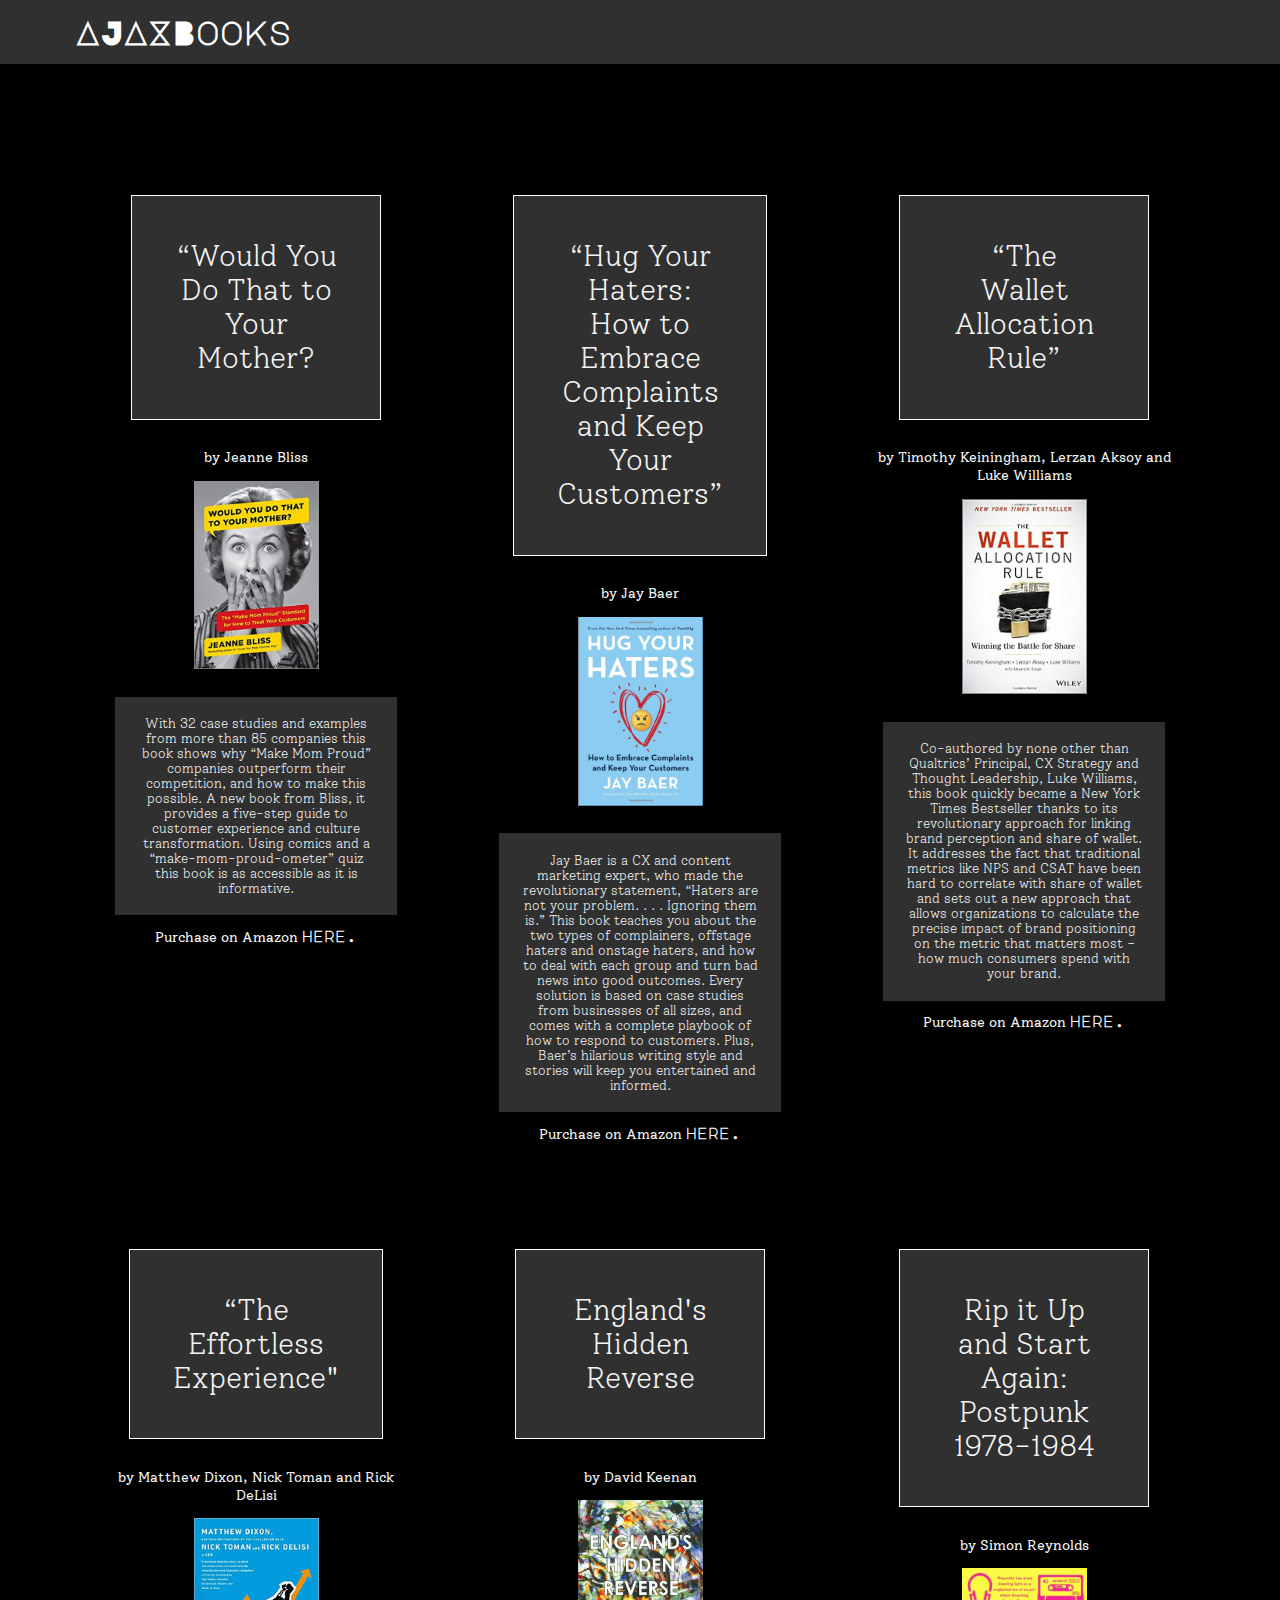
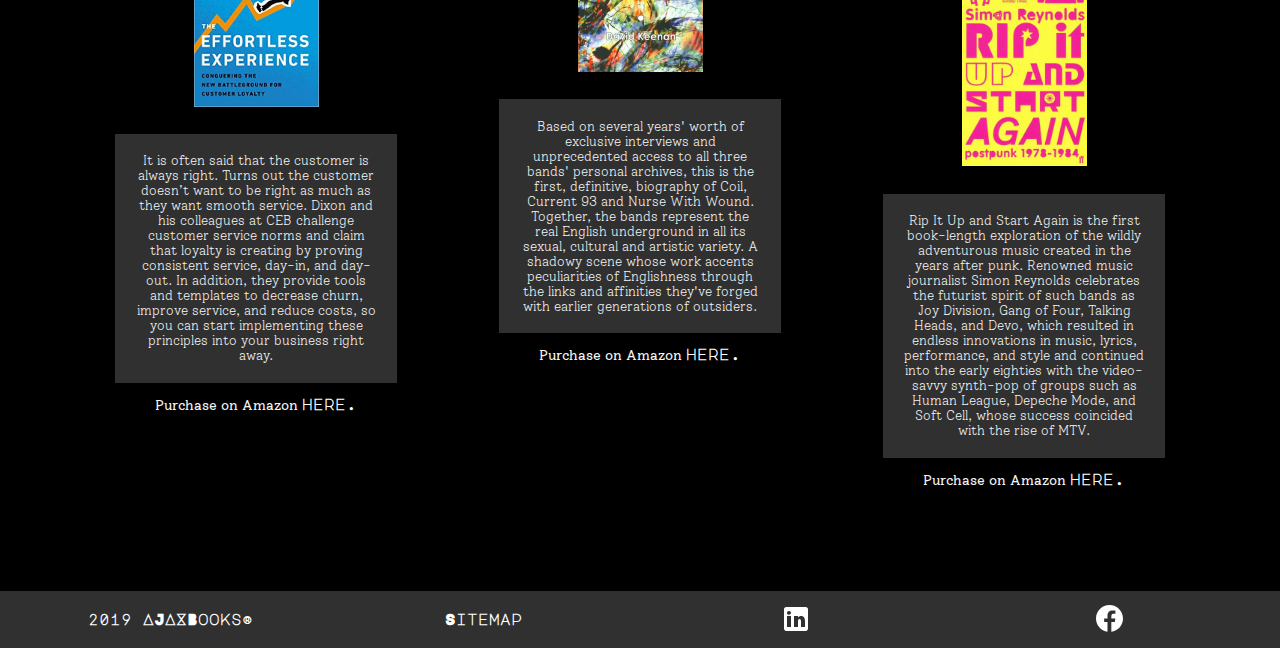
==== index.html @ 21c94617 "git-init" ====
<!DOCTYPE html>
<html lang="en">
  <head>
    <meta charset="UTF-8" />
    <meta name="viewport" content="width=device-width, initial-scale=1.0" />
    <meta http-equiv="X-UA-Compatible" content="ie=edge" />
    <style>
      @import url("https://fonts.googleapis.com/css?family=Comfortaa|Major+Mono+Display|Solway&display=swap");
    </style>
    <link rel="stylesheet" href="css/style.css" />
    <script src="js/script.js" charset="utf-8"></script>
    <title>AJAXBooks®</title>
  </head>
  <body>
    <header>
      <a href=""><h1>AJAXBooks</h1></a>
    </header>
    <main>
      <article>
        <section class="book1">
          <h1>
            “Would You Do That to Your Mother?
          </h1>
          <span>by Jeanne Bliss</span>
          <img src="img/books/book1.jpg" alt="" />
          <p>
            With 32 case studies and examples from more than 85 companies this
            book shows why “Make Mom Proud” companies outperform their
            competition, and how to make this possible. A new book from Bliss,
            it provides a five-step guide to customer experience and culture
            transformation. Using comics and a “make-mom-proud-ometer” quiz this
            book is as accessible as it is informative.
          </p>
          <span
            >Purchase on Amazon
            <a
              href="https://www.amazon.com/Would-You-That-Your-Mother/dp/0735217815"
              >here.</a
            ></span
          >
        </section>
        <section class="book2">
          <h1>
            “Hug Your Haters: How to Embrace Complaints and Keep Your Customers”
          </h1>
          <span>by Jay Baer</span>
          <img src="img/books/book2.png" alt="" />
          <p>
            Jay Baer is a CX and content marketing expert, who made the
            revolutionary statement, “Haters are not your problem. . . .
            Ignoring them is.” This book teaches you about the two types of
            complainers, offstage haters and onstage haters, and how to deal
            with each group and turn bad news into good outcomes. Every solution
            is based on case studies from businesses of all sizes, and comes
            with a complete playbook of how to respond to customers. Plus,
            Baer’s hilarious writing style and stories will keep you entertained
            and informed.
          </p>
          <span
            >Purchase on Amazon
            <a
              href="https://www.amazon.com/Hug-Your-Haters-Complaints-Customers/dp/1101980672"
              >here.</a
            ></span
          >
        </section>
        <section class="book3">
          <h1>
            “The Wallet Allocation Rule”
          </h1>
          <span>by Timothy Keiningham, Lerzan Aksoy and Luke Williams</span>
          <img src="img/books/book3.jpg" alt="" />
          <p>
            Co-authored by none other than Qualtrics’ Principal, CX Strategy and
            Thought Leadership, Luke Williams, this book quickly became a New
            York Times Bestseller thanks to its revolutionary approach for
            linking brand perception and share of wallet. It addresses the fact
            that traditional metrics like NPS and CSAT have been hard to
            correlate with share of wallet and sets out a new approach that
            allows organizations to calculate the precise impact of brand
            positioning on the metric that matters most – how much consumers
            spend with your brand.
          </p>
          <span
            >Purchase on Amazon
            <a
              href="https://www.amazon.com/Wallet-Allocation-Rule-Winning-Battle-ebook/dp/B00T9M2VMU"
              >here.</a
            ></span
          >
        </section>
        <section class="book4">
          <h1>
            “The Effortless Experience"
          </h1>
          <span>by Matthew Dixon, Nick Toman and Rick DeLisi</span>
          <img src="img/books/book4.jpg" alt="" />
          <p>
            It is often said that the customer is always right. Turns out the
            customer doesn’t want to be right as much as they want smooth
            service. Dixon and his colleagues at CEB challenge customer service
            norms and claim that loyalty is creating by proving consistent
            service, day-in, and day-out. In addition, they provide tools and
            templates to decrease churn, improve service, and reduce costs, so
            you can start implementing these principles into your business right
            away.
          </p>
          <span
            >Purchase on Amazon
            <a
              href="https://www.amazon.com/Effortless-Experience-Conquering-Battleground-Customer/dp/1591845815"
              >here.</a
            ></span
          >
        </section>
        <section class="book5">
          <h1>
            England's Hidden Reverse
          </h1>
          <span>by David Keenan</span>
          <img src="img/books/book5.jpg" alt="" />
          <p>
            Based on several years' worth of exclusive interviews and
            unprecedented access to all three bands' personal archives, this is
            the first, definitive, biography of Coil, Current 93 and Nurse With
            Wound. Together, the bands represent the real English underground in
            all its sexual, cultural and artistic variety. A shadowy scene whose
            work accents peculiarities of Englishness through the links and
            affinities they've forged with earlier generations of outsiders.
          </p>
          <span
            >Purchase on Amazon
            <a
              href="https://www.amazon.com/Englands-Hidden-Reverse-Underground-Attractor/dp/1907222170"
              >here.</a
            ></span
          >
        </section>
        <section class="book6">
          <h1>
            Rip it Up and Start Again: Postpunk 1978-1984
          </h1>
          <span>by Simon Reynolds</span>
          <img src="img/books/book6.jpg" alt="" />
          <p>
            Rip It Up and Start Again is the first book-length exploration of
            the wildly adventurous music created in the years after punk.
            Renowned music journalist Simon Reynolds celebrates the futurist
            spirit of such bands as Joy Division, Gang of Four, Talking Heads,
            and Devo, which resulted in endless innovations in music, lyrics,
            performance, and style and continued into the early eighties with
            the video-savvy synth-pop of groups such as Human League, Depeche
            Mode, and Soft Cell, whose success coincided with the rise of MTV.
          </p>
          <span
            >Purchase on Amazon
            <a
              href="https://www.amazon.com/Rip-Up-Start-Again-1978-1984/dp/0143036726"
              >here.</a
            ></span
          >
        </section>
      </article>
    </main>
    <footer>
      <a href=""><div>2019 AJAXBooks®</div></a>
      <a href=""><div>Sitemap</div></a>
      <a href=""><img src="img/social-media/linkedin.svg" alt=""/></a>
      <a class="facebook" href=""
        ><img src="img/social-media/facebook.svg" alt=""
      /></a>
    </footer>
  </body>
</html>
---- css/style.css ----
* {
  padding: 0;
  margin: 0;
  box-sizing: border-box;
}
a {
  text-decoration: none;
  cursor: pointer;
  color: #ffffff;
  font-weight: 900;
}
body {
  background: black;
}
header {
  display: grid;
  grid-template-columns: repeat(4, 1fr);
  font-family: "Major Mono Display", monospace;
  text-align: center;
  color: #ffffff;
  background: #303030;
  padding: 1em 2em 1em 2em;
}
header h1 {
  font-weight: bold;
}
main {
  background: url(../img/background.svg);
  background-repeat: no-repeat;
  background-size: cover;
  background-position: top;
}
article {
  display: grid;
  grid-template-columns: repeat(3, 1fr);
  margin: 5%;
}
section {
  display:flex;
  flex-direction: column;
  align-items: center;
  font-size: 0.9em;
  padding: 10%;
  text-align: center;
  color: whitesmoke;
}
article img {
  width: 125px;
  margin: 1em;
}
article h1 {
  font-family: "Solway", serif;
  font-weight: 200;
  margin: 1em;
  padding: 1.5em;
  background: #303030;
  border: 0.5px solid #FFFFFF;
}
article p {
  font-family: "Solway", serif;
  font-weight: 300;
  font-size: 0.9em;
  margin: 1em;
  padding: 1.5em;
  background: #303030;
}
article a {
  font-family: "Major Mono Display", monospace;
}
article span {
  font-family: "Solway", serif;
}
footer {
  font-family: "Major Mono Display", monospace;
  font-size: 0.9em;
  display: grid;
  grid-template-columns: repeat(4, 1fr);
  align-items: center;
  justify-items: center;
  padding: 1em;
  color: #ffffff;
  background: #303030;
}
footer img {
  width: 100%;
}
.facebook {
  width: 27px;
}
@media screen and (max-width: 1200px) {
  article {
    grid-template-columns: repeat(2, 1fr);
  }
  footer {
    grid-template-columns: repeat(4, 1fr);
  }
}
@media screen and (max-width: 750px) {
  article {
    grid-template-columns: 1fr;
  }
  footer {
    grid-template-columns: repeat(2, 1fr);
  }
  footer * {
    padding-top: 0.6em;
  }
}
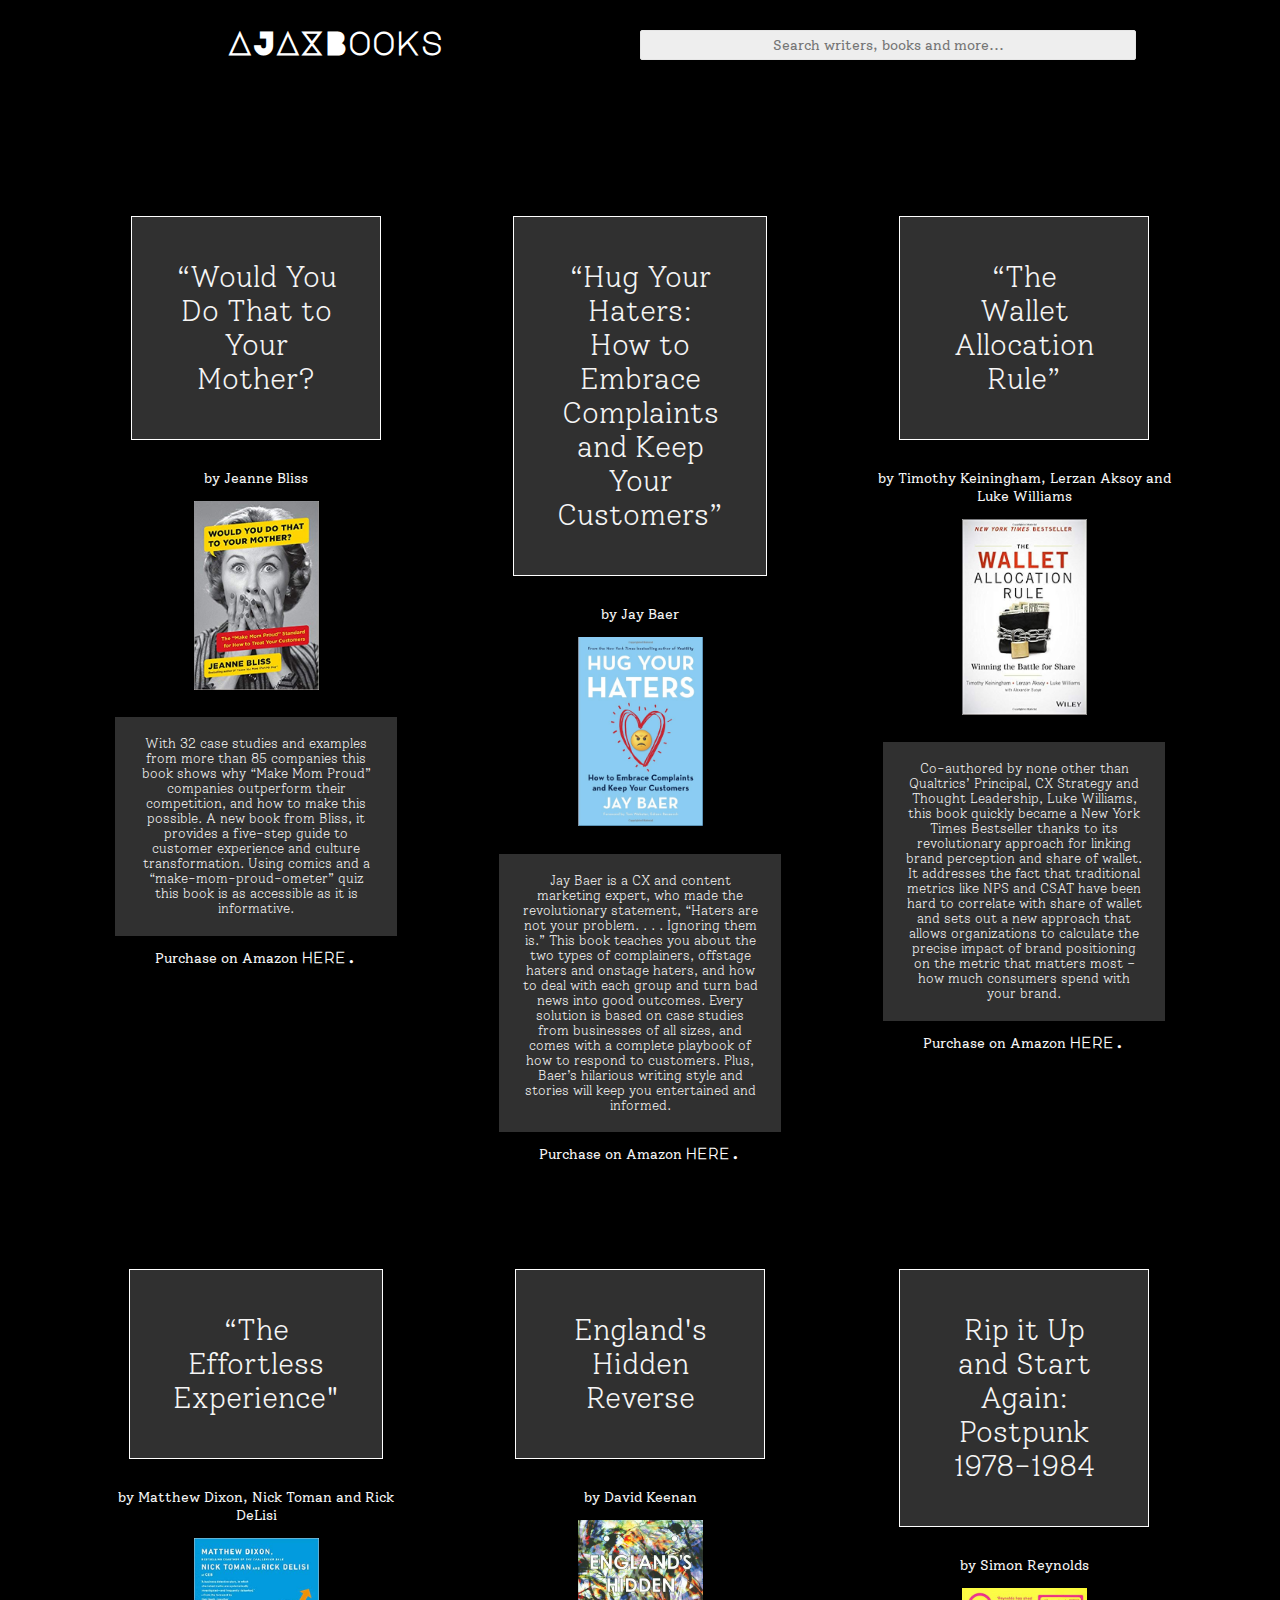
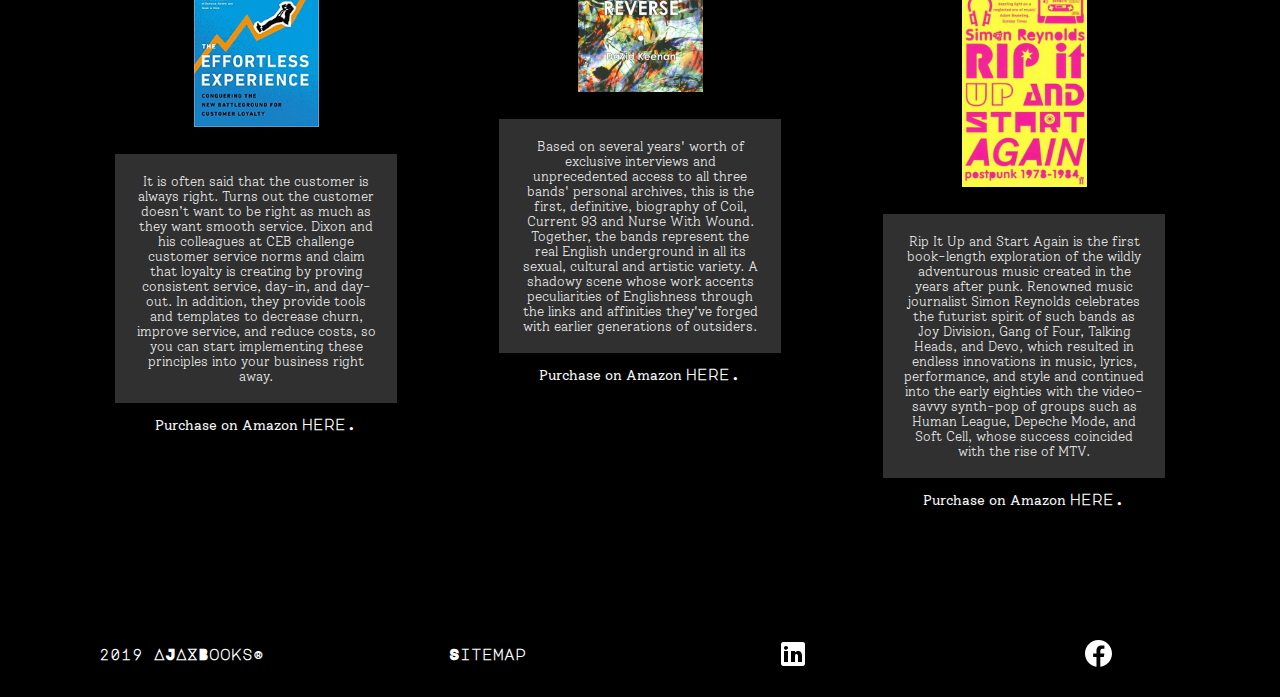
==== commit 7d107bac: "button added" ====
--- a/index.html
+++ b/index.html
@@ -14,6 +14,20 @@
   <body>
     <header>
       <a href=""><h1>AJAXBooks</h1></a>
+      <input
+        type="text"
+        placeholder="Search writers, books and more..."
+        class="SearchTextBox"
+      />
+      <!--       <input
+        type="submit"
+        type="submit"
+        id="site_search"
+        class="submit button"
+        name=""
+        value=""
+        aria-label="Search"
+      /> -->
     </header>
     <main>
       <article>
--- a/css/style.css
+++ b/css/style.css
@@ -13,16 +13,45 @@
   background: black;
 }
 header {
+  background: url(../img/ajax.svg);
+  background-repeat: no-repeat;
+  background-position: bottom;
+  background-size: cover;
   display: grid;
-  grid-template-columns: repeat(4, 1fr);
+  grid-template-columns: repeat(2, 1fr);
   font-family: "Major Mono Display", monospace;
   text-align: center;
+  align-items: center;
   color: #ffffff;
-  background: #303030;
   padding: 1em 2em 1em 2em;
 }
 header h1 {
   font-weight: bold;
+}
+input[type="text"] {
+  text-align: center;
+  align-items: center;
+  font-family: "Solway", serif;
+  color: #303030;
+  height: 30px;
+  outline: none;
+  border-color: #303030;
+  margin: 0.6em 8em 0.6em 0em;
+  font-size: 14px;
+
+  transition-duration: 0.2s;
+  transition-timing-function: ease-in;
+
+  margin-top: 14px;
+  background: #eee;
+  border: 1px solid #e5e5e5;
+  border-radius: 2px;
+}
+input[type="submit"] {
+}
+.SearchTextbox {
+  transition-duration: 0.2s;
+  transition-timing-function: ease-in;
 }
 main {
   background: url(../img/background.svg);
@@ -36,7 +65,7 @@
   margin: 5%;
 }
 section {
-  display:flex;
+  display: flex;
   flex-direction: column;
   align-items: center;
   font-size: 0.9em;
@@ -54,7 +83,7 @@
   margin: 1em;
   padding: 1.5em;
   background: #303030;
-  border: 0.5px solid #FFFFFF;
+  border: 0.5px solid #ffffff;
 }
 article p {
   font-family: "Solway", serif;
@@ -71,15 +100,18 @@
   font-family: "Solway", serif;
 }
 footer {
+  background: url(../img/ajax.svg);
+  background-repeat: no-repeat;
+  background-position: center;
+  background-size: cover;
   font-family: "Major Mono Display", monospace;
   font-size: 0.9em;
   display: grid;
   grid-template-columns: repeat(4, 1fr);
   align-items: center;
   justify-items: center;
-  padding: 1em;
+  padding: 2em;
   color: #ffffff;
-  background: #303030;
 }
 footer img {
   width: 100%;
@@ -95,7 +127,13 @@
     grid-template-columns: repeat(4, 1fr);
   }
 }
-@media screen and (max-width: 750px) {
+@media screen and (max-width: 800px) {
+  header {
+    grid-template-columns: repeat(1, 1fr);
+  }
+  header h1 {
+    margin-bottom: 0.5em;
+  }
   article {
     grid-template-columns: 1fr;
   }
@@ -105,4 +143,12 @@
   footer * {
     padding-top: 0.6em;
   }
+  input[type="text"] {
+    margin: 1em;
+  }
 }
+@media screen and (max-width: 800px) {
+  input[type="text"] {
+    margin: 0.5em;
+  }
+}
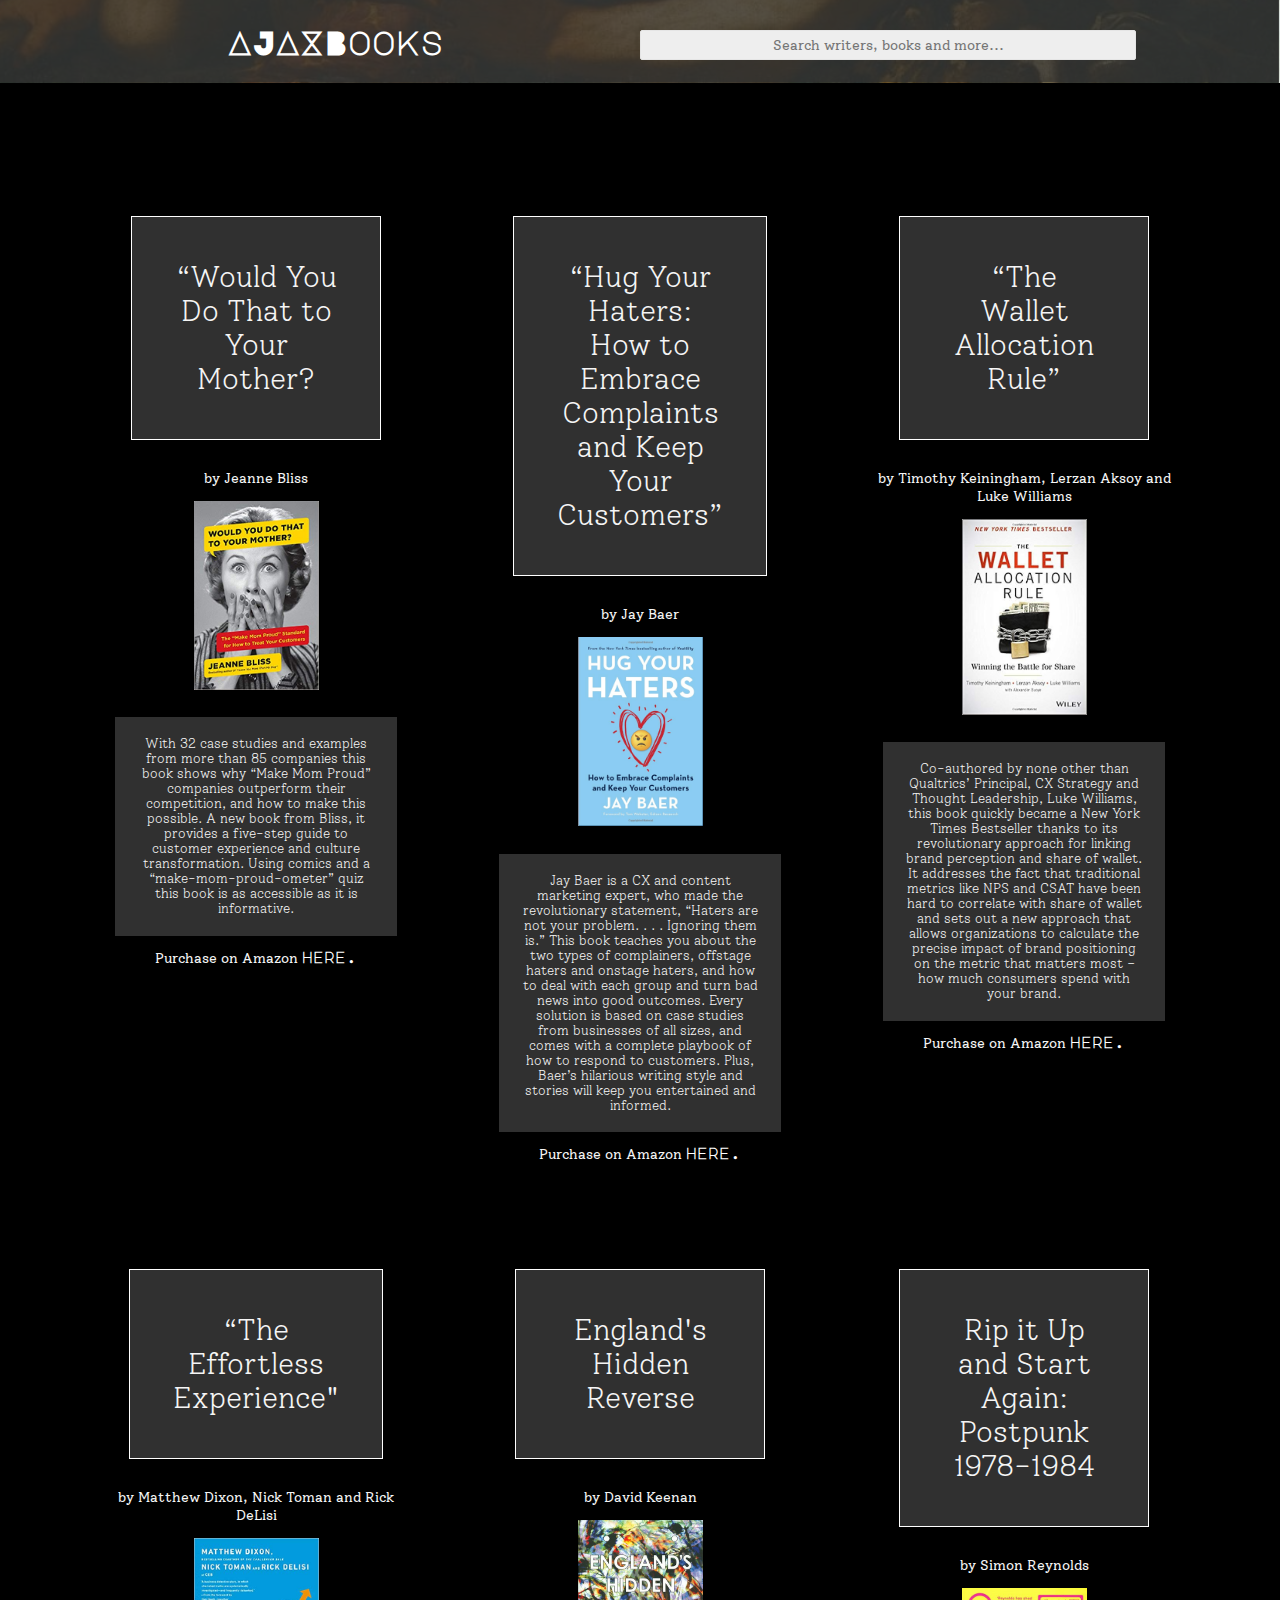
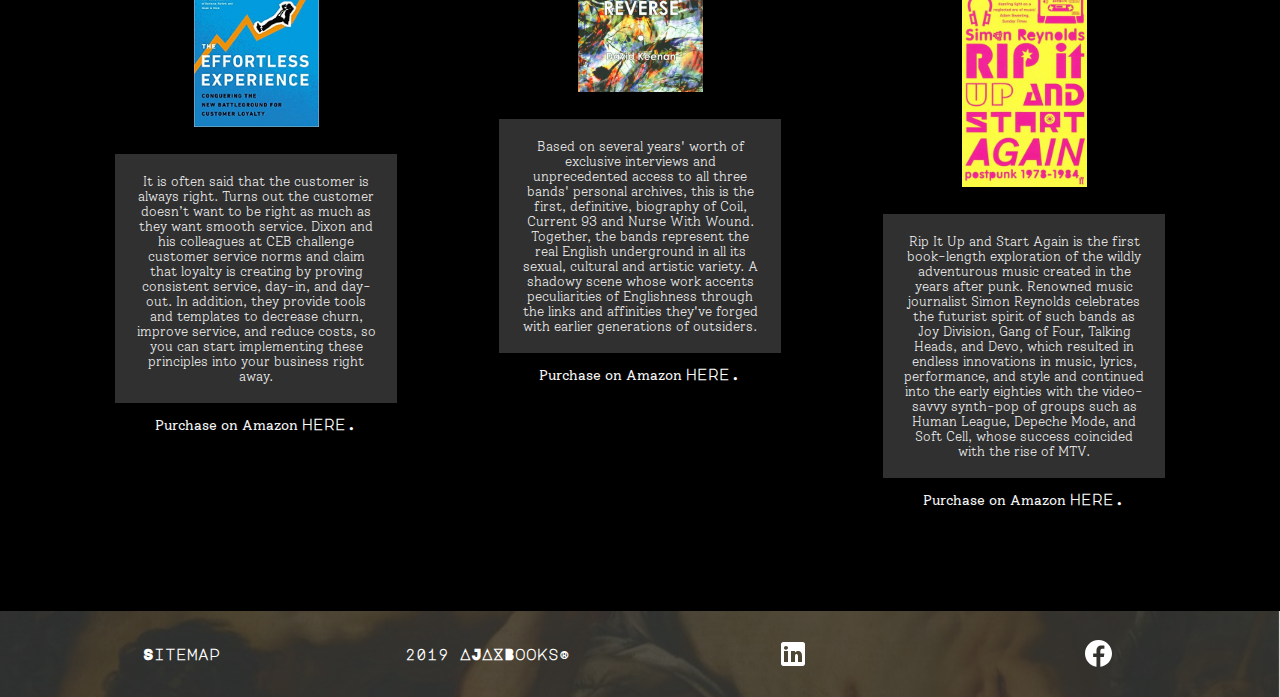
==== commit 6f9e8f7f: "ajax-added ;)" ====
--- a/index.html
+++ b/index.html
@@ -177,8 +177,8 @@
       </article>
     </main>
     <footer>
-      <a href=""><div>2019 AJAXBooks®</div></a>
       <a href=""><div>Sitemap</div></a>
+      <a class="copyright" href=""><div>2019 AJAXBooks®</div></a>
       <a href=""><img src="img/social-media/linkedin.svg" alt=""/></a>
       <a class="facebook" href=""
         ><img src="img/social-media/facebook.svg" alt=""
--- a/css/style.css
+++ b/css/style.css
@@ -119,6 +119,9 @@
 .facebook {
   width: 27px;
 }
+.copyright {
+  text-align: center;
+}
 @media screen and (max-width: 1200px) {
   article {
     grid-template-columns: repeat(2, 1fr);
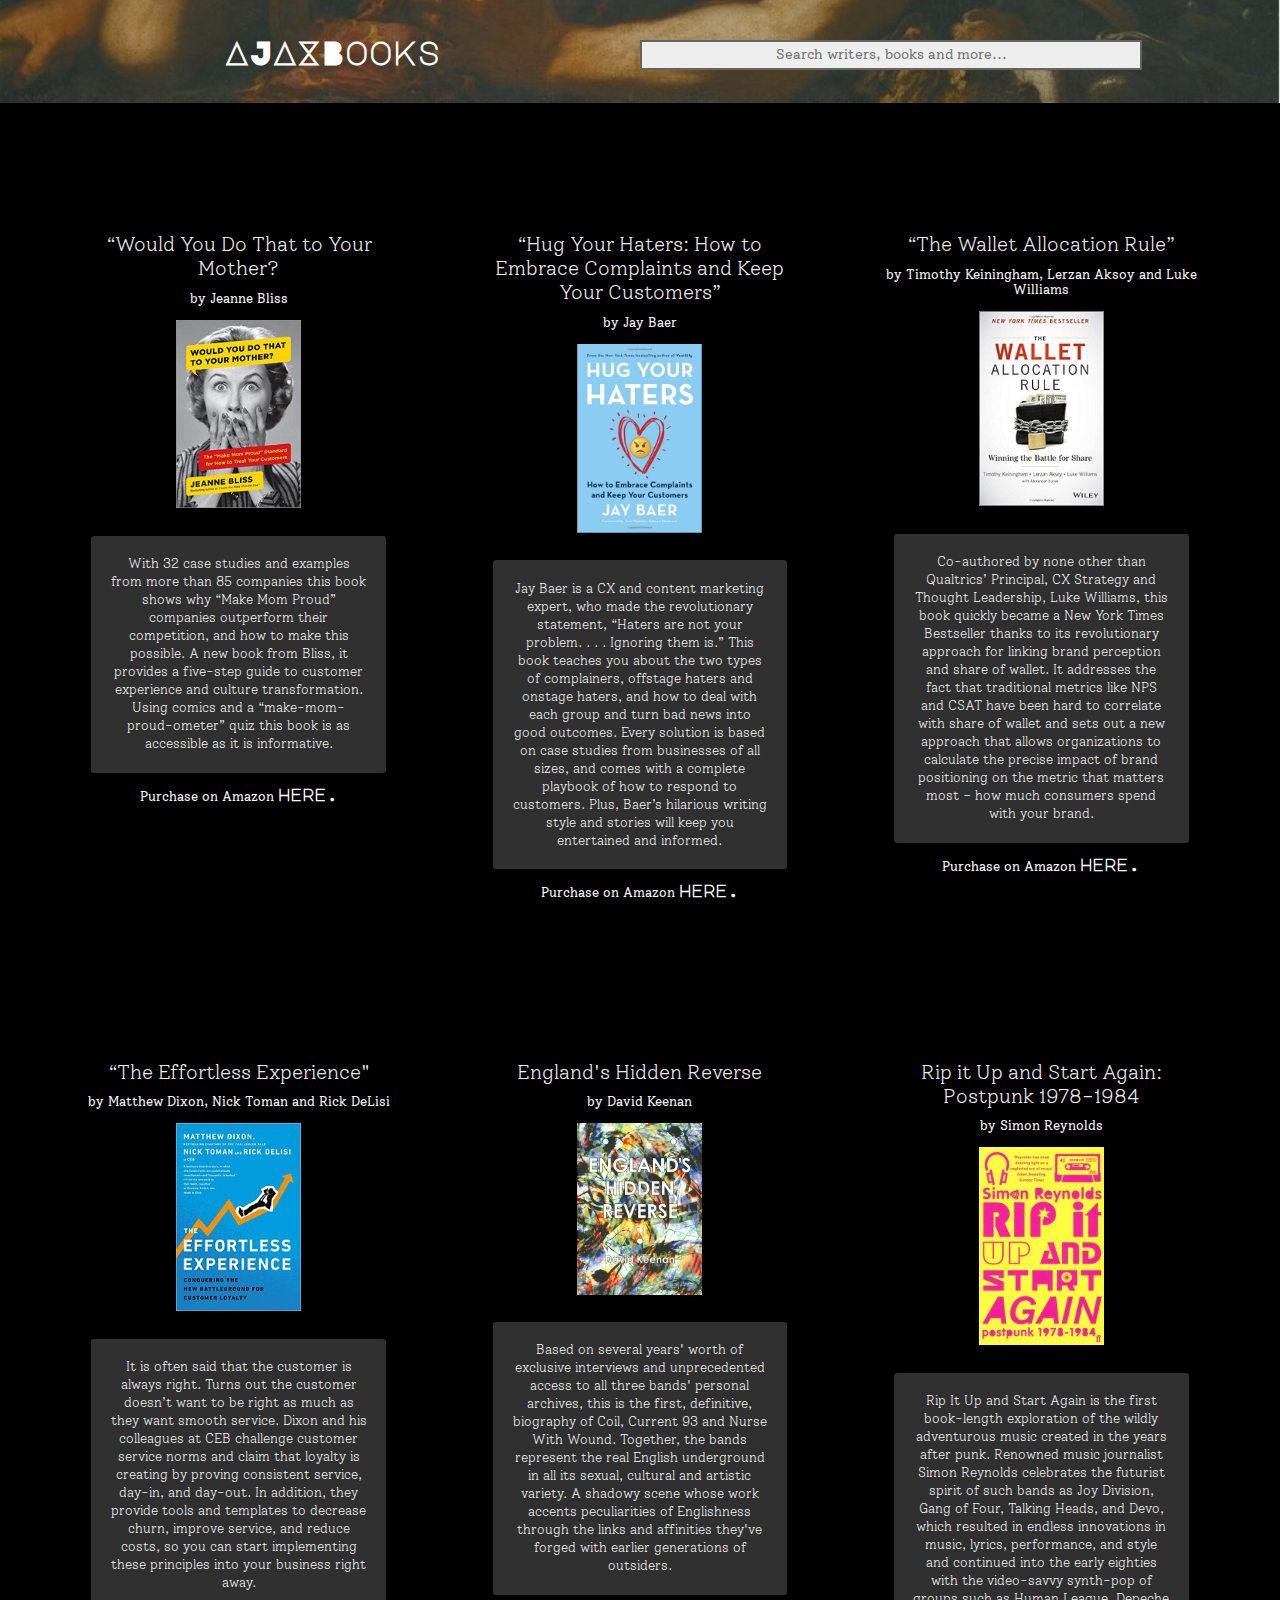
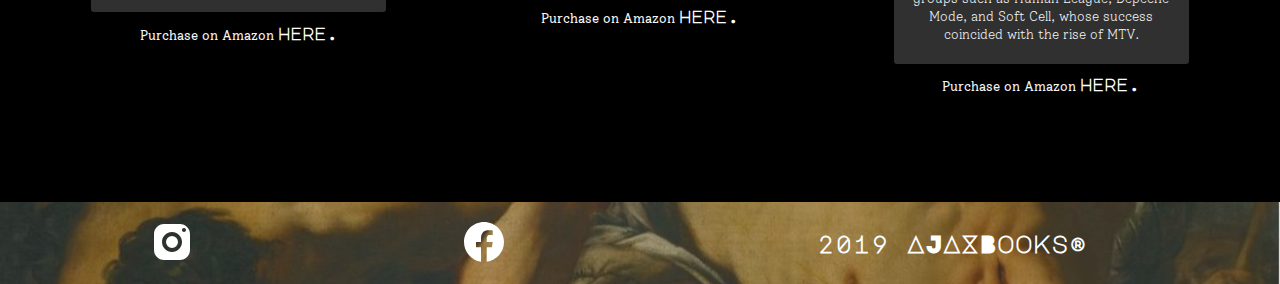
==== commit e9e640e7: "footer fixed" ====
--- a/index.html
+++ b/index.html
@@ -13,7 +13,7 @@
   </head>
   <body>
     <header>
-      <a href=""><h1>AJAXBooks</h1></a>
+      <h1 class="title"><a href="">AJAXBooks</a></h1>
       <input
         type="text"
         placeholder="Search writers, books and more..."
@@ -177,12 +177,13 @@
       </article>
     </main>
     <footer>
-      <a href=""><div>Sitemap</div></a>
-      <a class="copyright" href=""><div>2019 AJAXBooks®</div></a>
-      <a href=""><img src="img/social-media/linkedin.svg" alt=""/></a>
+      <a class="instagram" href=""
+        ><img src="img/social-media/instagram.svg" alt=""
+      /></a>
       <a class="facebook" href=""
         ><img src="img/social-media/facebook.svg" alt=""
       /></a>
+      <a class="copyright" href=""><div>2019 AJAXBooks®</div></a>
     </footer>
   </body>
 </html>
--- a/css/style.css
+++ b/css/style.css
@@ -23,10 +23,10 @@
   text-align: center;
   align-items: center;
   color: #ffffff;
-  padding: 1em 2em 1em 2em;
+  padding: 2%;
 }
-header h1 {
-  font-weight: bold;
+.title {
+  font-weight: 900;
 }
 input[type="text"] {
   text-align: center;
@@ -44,11 +44,11 @@
 
   margin-top: 14px;
   background: #eee;
-  border: 1px solid #e5e5e5;
-  border-radius: 2px;
+  border: 2px solid #303030bb;
+  border-radius: 0.2px;
 }
-input[type="submit"] {
-}
+/* input[type="submit"] {
+} */
 .SearchTextbox {
   transition-duration: 0.2s;
   transition-timing-function: ease-in;
@@ -56,13 +56,14 @@
 main {
   background: url(../img/background.svg);
   background-repeat: no-repeat;
+  background-position: center;
   background-size: cover;
-  background-position: top;
+  margin: 3% 0 3% 0;
 }
 article {
   display: grid;
   grid-template-columns: repeat(3, 1fr);
-  margin: 5%;
+  margin: 2% 3% 2% 3%;
 }
 section {
   display: flex;
@@ -72,6 +73,7 @@
   padding: 10%;
   text-align: center;
   color: whitesmoke;
+  margin-bottom: 2em;
 }
 article img {
   width: 125px;
@@ -80,24 +82,28 @@
 article h1 {
   font-family: "Solway", serif;
   font-weight: 200;
-  margin: 1em;
-  padding: 1.5em;
-  background: #303030;
-  border: 0.5px solid #ffffff;
+  margin-top: 2em;
+  padding: 0.5em;
+  color: #eee;
+  font-size: 1.4em;
 }
 article p {
   font-family: "Solway", serif;
   font-weight: 300;
   font-size: 0.9em;
+  line-height: 18px;
   margin: 1em;
   padding: 1.5em;
   background: #303030;
+  border-radius: 3px;
 }
 article a {
   font-family: "Major Mono Display", monospace;
+  font-size: 1.3em;
 }
 article span {
   font-family: "Solway", serif;
+  font-size: 0.9em;
 }
 footer {
   background: url(../img/ajax.svg);
@@ -105,53 +111,68 @@
   background-position: center;
   background-size: cover;
   font-family: "Major Mono Display", monospace;
-  font-size: 0.9em;
   display: grid;
-  grid-template-columns: repeat(4, 1fr);
+  grid-template-columns: 1fr 1fr 2fr;
   align-items: center;
   justify-items: center;
-  padding: 2em;
+  padding: 1em;
   color: #ffffff;
 }
 footer img {
   width: 100%;
 }
-.facebook {
-  width: 27px;
+.copyright {
+  font-size: 1.5em;
 }
-.copyright {
-  text-align: center;
-}
+/* footer a {
+  justify-self: center;
+} */
 @media screen and (max-width: 1200px) {
   article {
     grid-template-columns: repeat(2, 1fr);
   }
-  footer {
-    grid-template-columns: repeat(4, 1fr);
+  section {
+    padding: 2.5%;
   }
 }
 @media screen and (max-width: 800px) {
   header {
     grid-template-columns: repeat(1, 1fr);
+    padding: 2% 20% 2% 20%;
   }
   header h1 {
+    margin-top: 0.5em;
     margin-bottom: 0.5em;
   }
   article {
     grid-template-columns: 1fr;
   }
-  footer {
-    grid-template-columns: repeat(2, 1fr);
-  }
-  footer * {
-    padding-top: 0.6em;
-  }
   input[type="text"] {
     margin: 1em;
   }
 }
-@media screen and (max-width: 800px) {
+@media screen and (max-width: 500px) {
   input[type="text"] {
     margin: 0.5em;
   }
+  header {
+    grid-template-columns: repeat(1, 1fr);
+    padding: 2% 10% 2% 10%;
+  }
+  footer {
+    display: grid;
+    grid-template-columns: 1fr 1fr;
+    padding: 2em;
+  }
+  .instagram {
+    padding-left: 2.5em;
+  }
+  .facebook {
+    padding-right: 2.5em;
+  }
+  .copyright {
+    padding: 1em;
+    font-size: 1.5em;
+    grid-column: 1 / 3;
+  }
 }
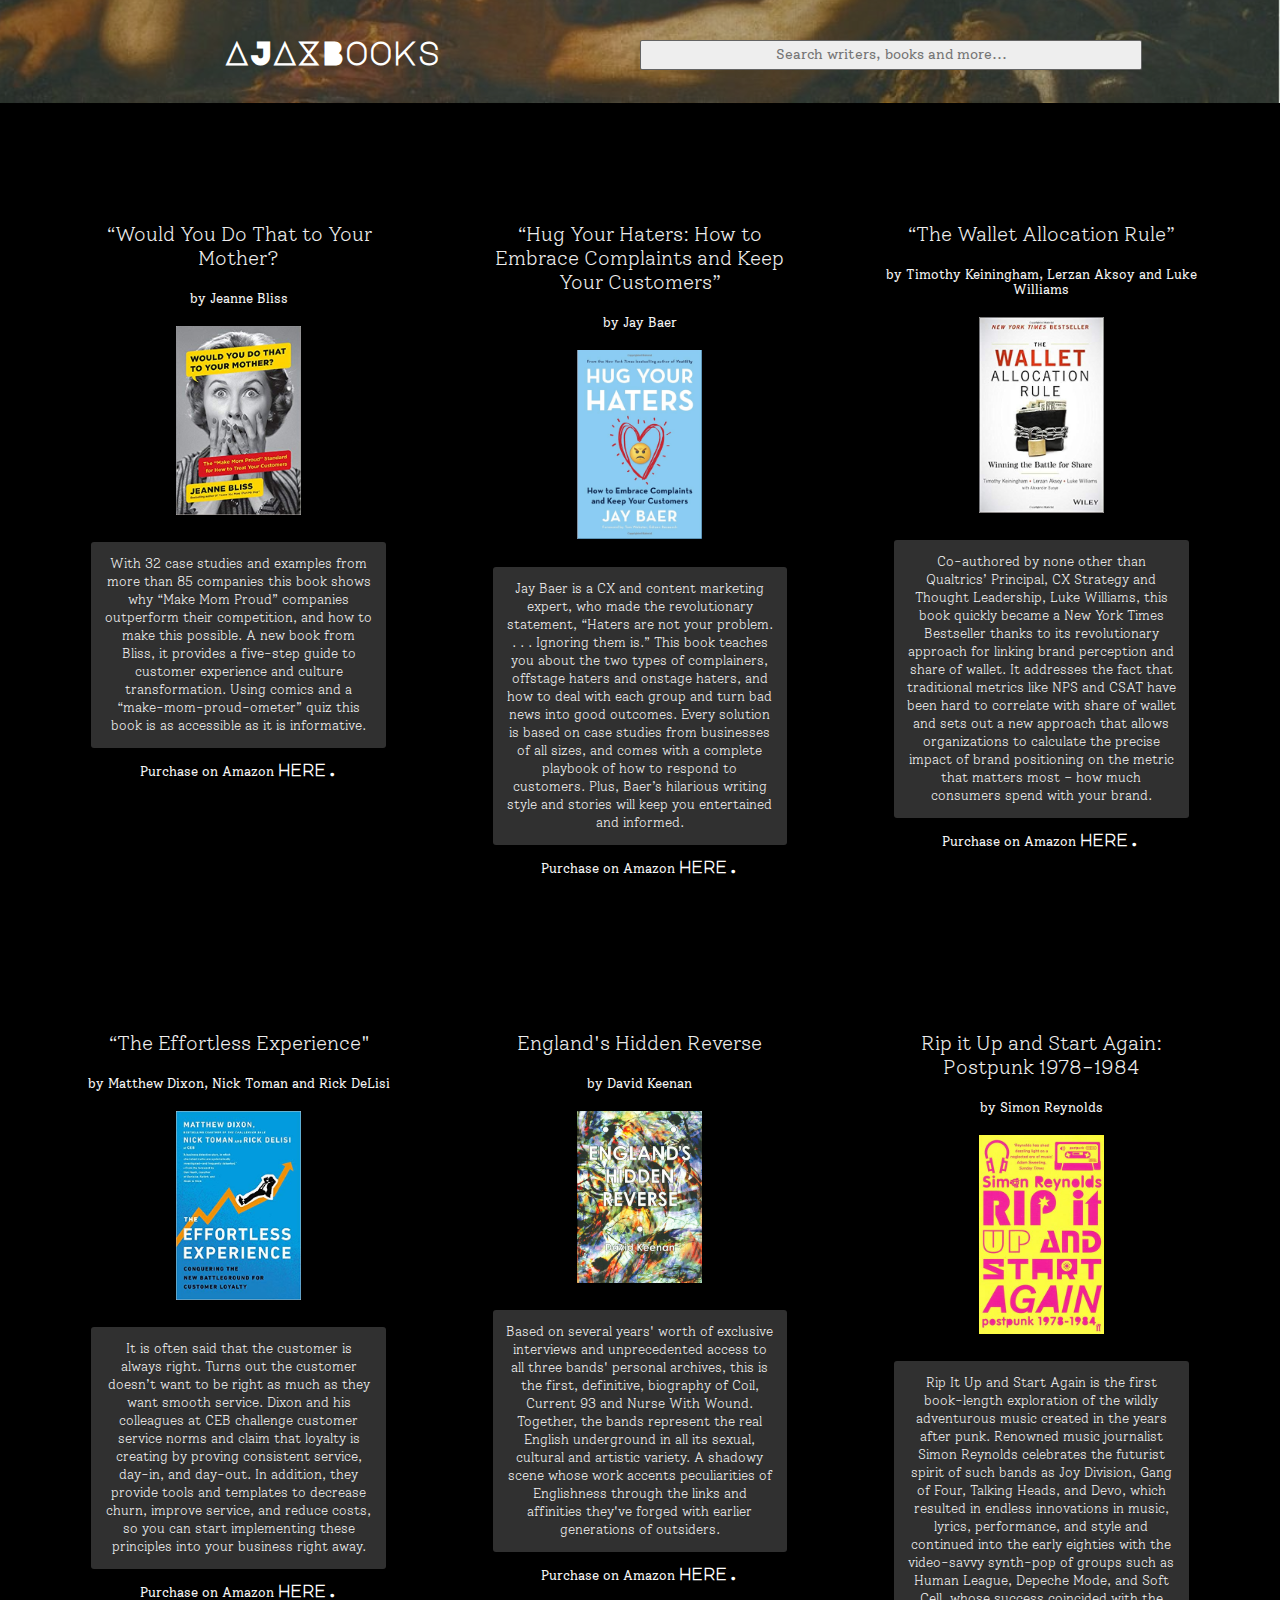
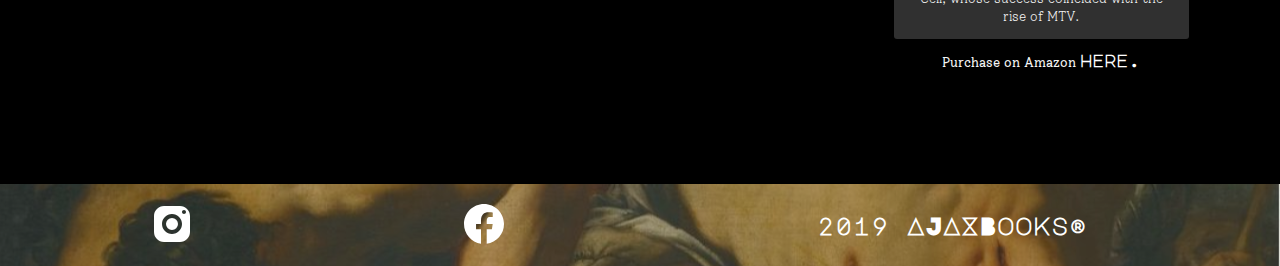
==== commit 8a870dd2: "favicon added" ====
--- a/index.html
+++ b/index.html
@@ -7,8 +7,9 @@
     <style>
       @import url("https://fonts.googleapis.com/css?family=Comfortaa|Major+Mono+Display|Solway&display=swap");
     </style>
+    <link rel="shortcut icon" type="image/png" href="img/ajax-icon-mini - kopia.png" />
     <link rel="stylesheet" href="css/style.css" />
-    <script src="js/script.js" charset="utf-8"></script>
+    <script src="js/script.js"></script>
     <title>AJAXBooks®</title>
   </head>
   <body>
@@ -32,9 +33,9 @@
     <main>
       <article>
         <section class="book1">
-          <h1>
+          <h2>
             “Would You Do That to Your Mother?
-          </h1>
+          </h2>
           <span>by Jeanne Bliss</span>
           <img src="img/books/book1.jpg" alt="" />
           <p>
@@ -54,9 +55,9 @@
           >
         </section>
         <section class="book2">
-          <h1>
+          <h2>
             “Hug Your Haters: How to Embrace Complaints and Keep Your Customers”
-          </h1>
+          </h2>
           <span>by Jay Baer</span>
           <img src="img/books/book2.png" alt="" />
           <p>
@@ -79,9 +80,9 @@
           >
         </section>
         <section class="book3">
-          <h1>
+          <h2>
             “The Wallet Allocation Rule”
-          </h1>
+          </h2>
           <span>by Timothy Keiningham, Lerzan Aksoy and Luke Williams</span>
           <img src="img/books/book3.jpg" alt="" />
           <p>
@@ -104,9 +105,9 @@
           >
         </section>
         <section class="book4">
-          <h1>
+          <h2>
             “The Effortless Experience"
-          </h1>
+          </h2>
           <span>by Matthew Dixon, Nick Toman and Rick DeLisi</span>
           <img src="img/books/book4.jpg" alt="" />
           <p>
@@ -128,9 +129,9 @@
           >
         </section>
         <section class="book5">
-          <h1>
+          <h2>
             England's Hidden Reverse
-          </h1>
+          </h2>
           <span>by David Keenan</span>
           <img src="img/books/book5.jpg" alt="" />
           <p>
@@ -151,9 +152,9 @@
           >
         </section>
         <section class="book6">
-          <h1>
+          <h2>
             Rip it Up and Start Again: Postpunk 1978-1984
-          </h1>
+          </h2>
           <span>by Simon Reynolds</span>
           <img src="img/books/book6.jpg" alt="" />
           <p>
--- a/css/style.css
+++ b/css/style.css
@@ -35,7 +35,6 @@
   color: #303030;
   height: 30px;
   outline: none;
-  border-color: #303030;
   margin: 0.6em 8em 0.6em 0em;
   font-size: 14px;
 
@@ -44,8 +43,8 @@
 
   margin-top: 14px;
   background: #eee;
-  border: 2px solid #303030bb;
-  border-radius: 0.2px;
+  border: 1px solid #303030bb;
+  border-radius: 2px;
 }
 /* input[type="submit"] {
 } */
@@ -79,11 +78,11 @@
   width: 125px;
   margin: 1em;
 }
-article h1 {
+article h2 {
   font-family: "Solway", serif;
   font-weight: 200;
   margin-top: 2em;
-  padding: 0.5em;
+  padding: 0em 0.5em 1em 0.5em;
   color: #eee;
   font-size: 1.4em;
 }
@@ -92,8 +91,8 @@
   font-weight: 300;
   font-size: 0.9em;
   line-height: 18px;
+  padding: 1em;
   margin: 1em;
-  padding: 1.5em;
   background: #303030;
   border-radius: 3px;
 }
@@ -104,6 +103,7 @@
 article span {
   font-family: "Solway", serif;
   font-size: 0.9em;
+  padding-bottom: 0.5em;
 }
 footer {
   background: url(../img/ajax.svg);
@@ -162,7 +162,7 @@
   footer {
     display: grid;
     grid-template-columns: 1fr 1fr;
-    padding: 2em;
+    padding: 1.5em 0 1.5em 0;
   }
   .instagram {
     padding-left: 2.5em;
@@ -172,7 +172,7 @@
   }
   .copyright {
     padding: 1em;
-    font-size: 1.5em;
+    font-size: 1.4em;
     grid-column: 1 / 3;
   }
 }
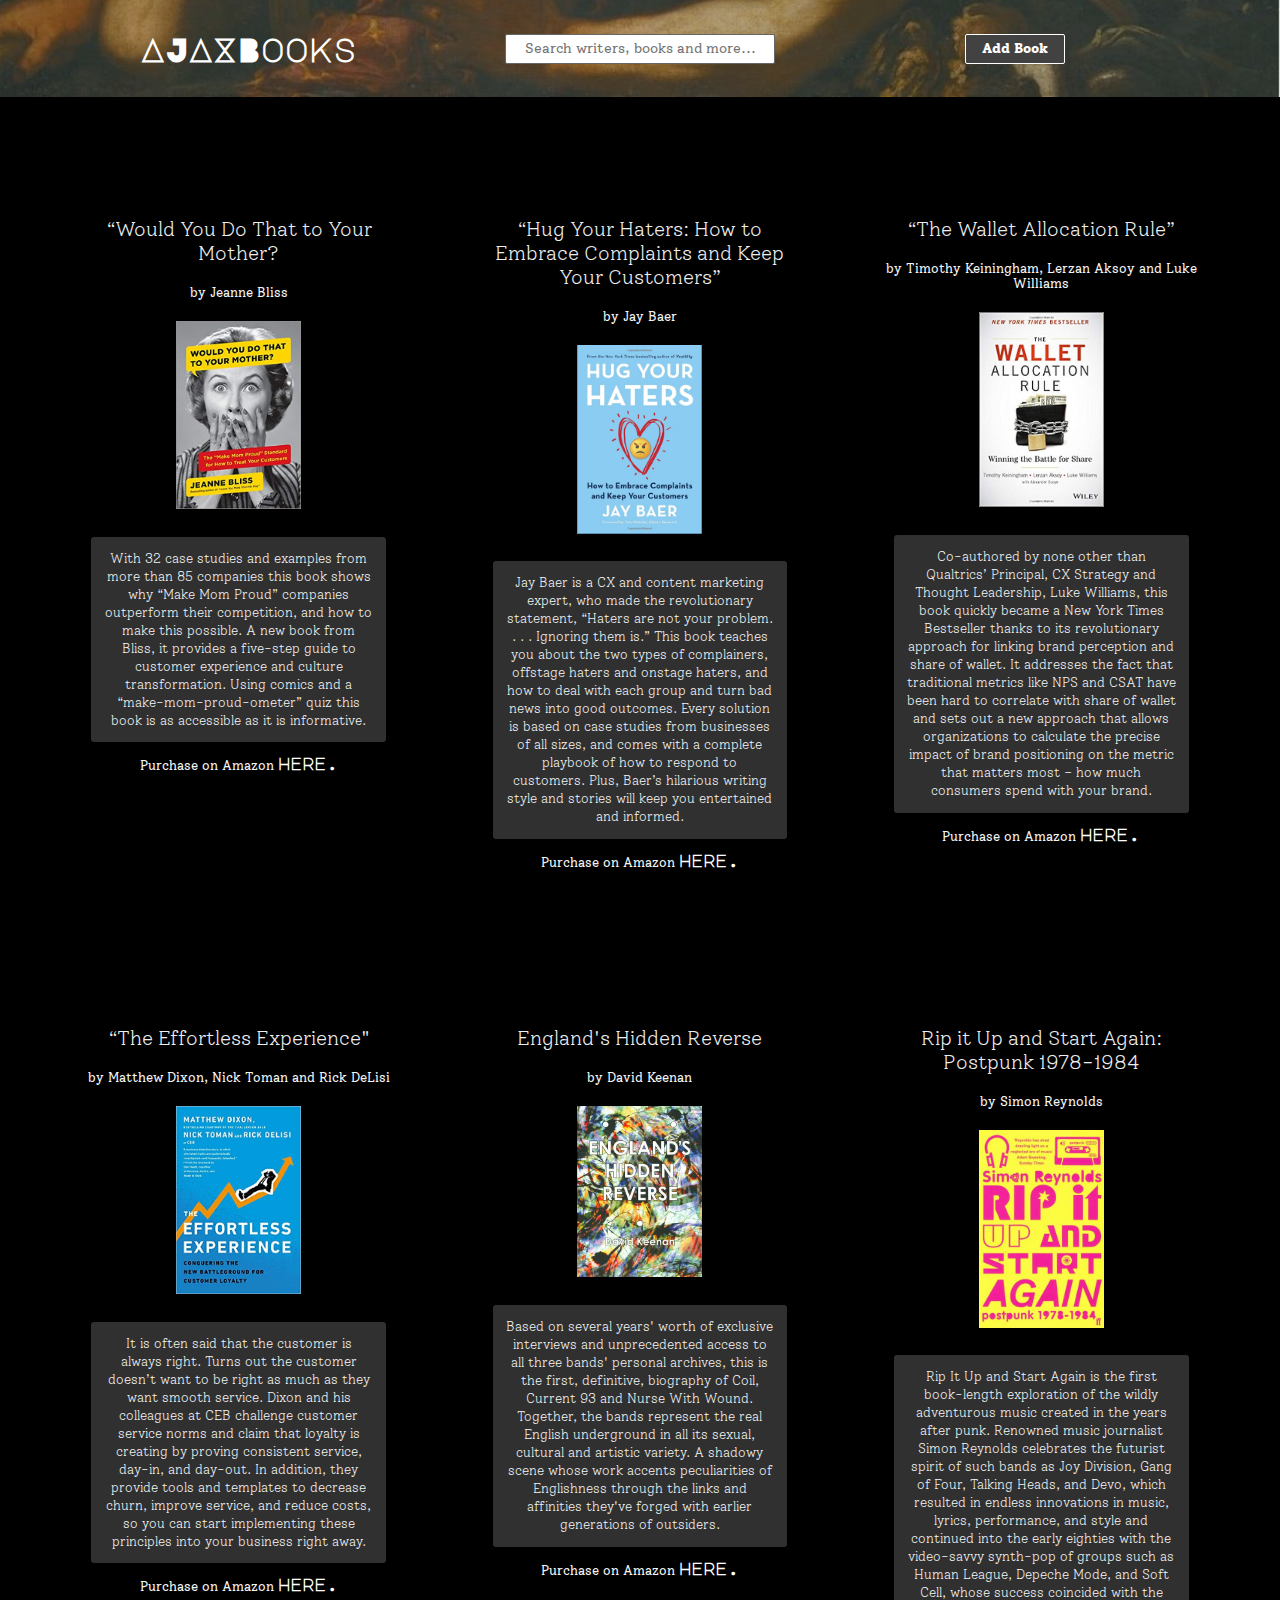
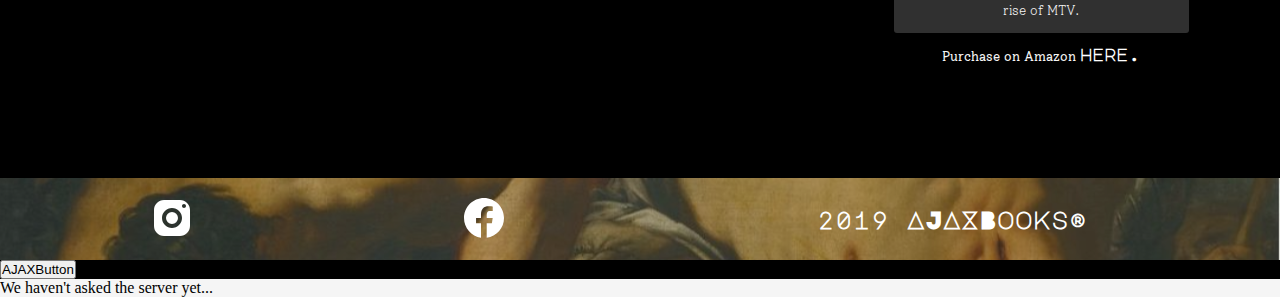
==== commit a8c78d57: "new-book-site" ====
--- a/index.html
+++ b/index.html
@@ -7,8 +7,17 @@
     <style>
       @import url("https://fonts.googleapis.com/css?family=Comfortaa|Major+Mono+Display|Solway&display=swap");
     </style>
-    <link rel="shortcut icon" type="image/png" href="img/ajax-icon-mini - kopia.png" />
+    <link
+      rel="shortcut icon"
+      type="image/png"
+      href="img/ajax-icon-mini - kopia.png"
+    />
     <link rel="stylesheet" href="css/style.css" />
+    <script
+      src="https://code.jquery.com/jquery-3.4.1.min.js"
+      integrity="sha256-CSXorXvZcTkaix6Yvo6HppcZGetbYMGWSFlBw8HfCJo="
+      crossorigin="anonymous"
+    ></script>
     <script src="js/script.js"></script>
     <title>AJAXBooks®</title>
   </head>
@@ -29,6 +38,7 @@
         value=""
         aria-label="Search"
       /> -->
+      <button id="addBook"><a href="add-book.html">Add Book</a></button>
     </header>
     <main>
       <article>
@@ -186,5 +196,10 @@
       /></a>
       <a class="copyright" href=""><div>2019 AJAXBooks®</div></a>
     </footer>
+
+    <button id="ajaxButton">AJAXButton</button>
+    <div id="resultDiv">
+      We haven't asked the server yet...
+    </div>
   </body>
 </html>
--- a/css/style.css
+++ b/css/style.css
@@ -8,6 +8,9 @@
   cursor: pointer;
   color: #ffffff;
   font-weight: 900;
+}
+#resultDiv {
+  background: whitesmoke;
 }
 body {
   background: black;
@@ -18,7 +21,7 @@
   background-position: bottom;
   background-size: cover;
   display: grid;
-  grid-template-columns: repeat(2, 1fr);
+  grid-template-columns: 2fr 1fr 2fr;
   font-family: "Major Mono Display", monospace;
   text-align: center;
   align-items: center;
@@ -27,22 +30,25 @@
 }
 .title {
   font-weight: 900;
+  margin-right: 2em;
+  margin-left: 1em;
 }
 input[type="text"] {
-  text-align: center;
-  align-items: center;
+  min-width: 270px;
+  text-align: center;
+  align-items: center;
+  justify-self: center;
   font-family: "Solway", serif;
   color: #303030;
   height: 30px;
   outline: none;
-  margin: 0.6em 8em 0.6em 0em;
+  margin: 0.6em 0em 0.6em 0em;
   font-size: 14px;
 
   transition-duration: 0.2s;
   transition-timing-function: ease-in;
 
-  margin-top: 14px;
-  background: #eee;
+  background: #ffffff;
   border: 1px solid #303030bb;
   border-radius: 2px;
 }
@@ -51,6 +57,27 @@
 .SearchTextbox {
   transition-duration: 0.2s;
   transition-timing-function: ease-in;
+}
+#addBook {
+  cursor: pointer;
+  min-width: 100px;
+  text-align: center;
+  justify-self: center;
+  font-family: "Solway", serif;
+  color: #ffffff;
+  height: 30px;
+  outline: none;
+  margin: 0 6em 0 6em;
+  font-size: 14px;
+  border: none;
+  background: #424242;
+  border: .5px solid #ffffff;
+  border-radius: 2px;
+  transition-duration: 0.1s;
+  transition-timing-function: ease-in;
+}
+#addBook:hover {
+  background: #303030;
 }
 main {
   background: url(../img/background.svg);
@@ -144,6 +171,14 @@
     margin-top: 0.5em;
     margin-bottom: 0.5em;
   }
+  .title {
+    font-weight: 900;
+    margin-right: 0em;
+    margin-left: 0em;
+  }
+  #addBook {
+    margin: 1em;
+  }
   article {
     grid-template-columns: 1fr;
   }
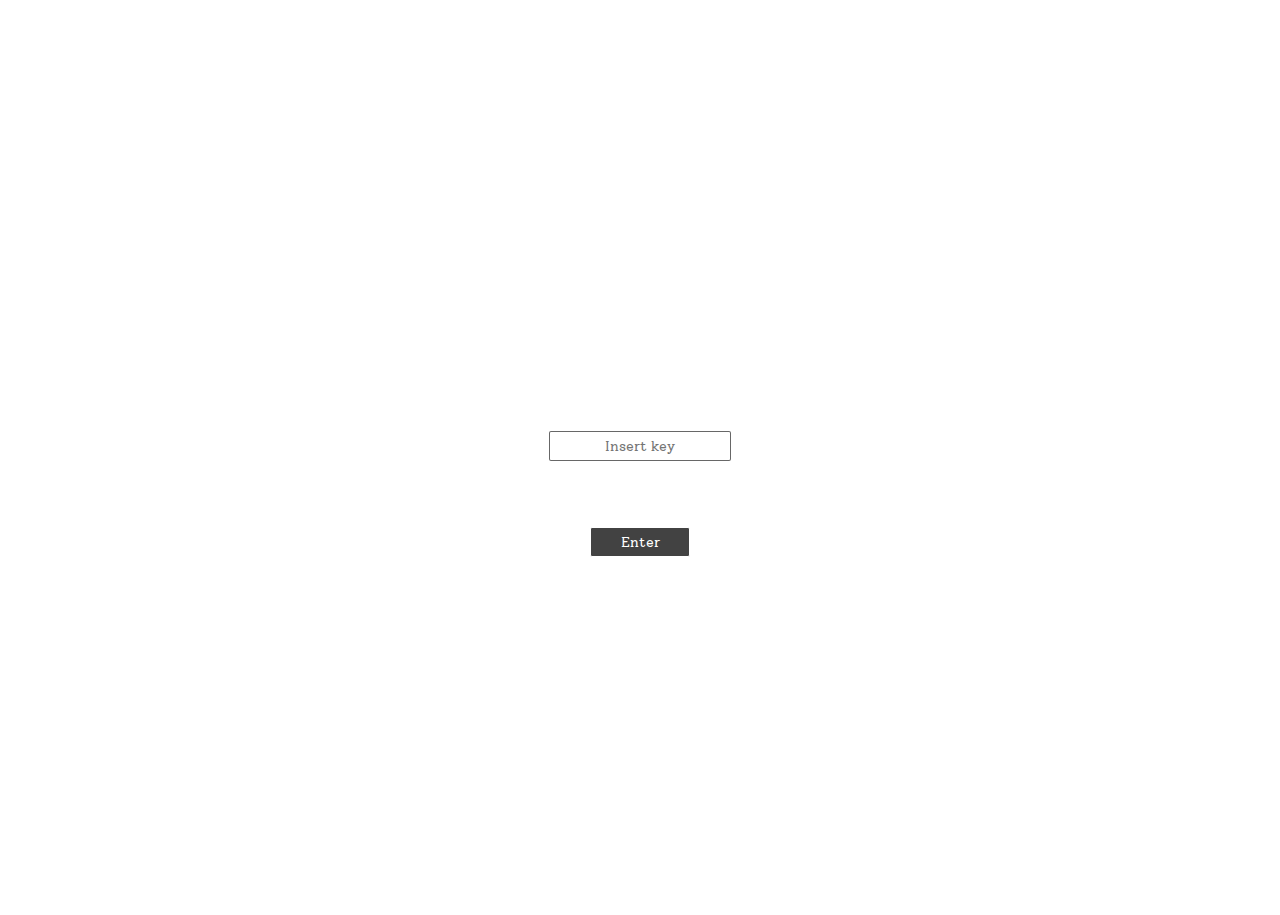
==== commit 52f13238: "with an error" ====
--- a/index.html
+++ b/index.html
@@ -10,7 +10,7 @@
     <link
       rel="shortcut icon"
       type="image/png"
-      href="img/ajax-icon-mini - kopia.png"
+      href="img/ajaxIcon.png"
     />
     <link rel="stylesheet" href="css/style.css" />
     <script
@@ -22,6 +22,16 @@
     <title>AJAXBooks®</title>
   </head>
   <body>
+    <div class="login-container">
+      <h1 class="title"><a href="index.html">AJAXBooks</a></h1>
+      <input id="addKeyBox" type="text" placeholder="Insert key" />
+      <button id="buttonGetKey">Do you need a key?</button>
+      <button id="buttonLetMeIn">Enter</button>
+    </div>
+    <div class="overHeader">
+      <div id="yourKey"></div>
+      <div id="errorField"></div>
+    </div>
     <header>
       <h1 class="title"><a href="">AJAXBooks</a></h1>
       <input
@@ -29,164 +39,180 @@
         placeholder="Search writers, books and more..."
         class="SearchTextBox"
       />
-      <!--       <input
-        type="submit"
-        type="submit"
-        id="site_search"
-        class="submit button"
-        name=""
-        value=""
-        aria-label="Search"
-      /> -->
-      <button id="addBook"><a href="add-book.html">Add Book</a></button>
+      <button id="addBook">Add Book</button>
     </header>
-    <main>
-      <article>
-        <section class="book1">
-          <h2>
-            “Would You Do That to Your Mother?
-          </h2>
-          <span>by Jeanne Bliss</span>
-          <img src="img/books/book1.jpg" alt="" />
-          <p>
-            With 32 case studies and examples from more than 85 companies this
-            book shows why “Make Mom Proud” companies outperform their
-            competition, and how to make this possible. A new book from Bliss,
-            it provides a five-step guide to customer experience and culture
-            transformation. Using comics and a “make-mom-proud-ometer” quiz this
-            book is as accessible as it is informative.
-          </p>
-          <span
-            >Purchase on Amazon
-            <a
-              href="https://www.amazon.com/Would-You-That-Your-Mother/dp/0735217815"
-              >here.</a
-            ></span
-          >
-        </section>
-        <section class="book2">
-          <h2>
-            “Hug Your Haters: How to Embrace Complaints and Keep Your Customers”
-          </h2>
-          <span>by Jay Baer</span>
-          <img src="img/books/book2.png" alt="" />
-          <p>
-            Jay Baer is a CX and content marketing expert, who made the
-            revolutionary statement, “Haters are not your problem. . . .
-            Ignoring them is.” This book teaches you about the two types of
-            complainers, offstage haters and onstage haters, and how to deal
-            with each group and turn bad news into good outcomes. Every solution
-            is based on case studies from businesses of all sizes, and comes
-            with a complete playbook of how to respond to customers. Plus,
-            Baer’s hilarious writing style and stories will keep you entertained
-            and informed.
-          </p>
-          <span
-            >Purchase on Amazon
-            <a
-              href="https://www.amazon.com/Hug-Your-Haters-Complaints-Customers/dp/1101980672"
-              >here.</a
-            ></span
-          >
-        </section>
-        <section class="book3">
-          <h2>
-            “The Wallet Allocation Rule”
-          </h2>
-          <span>by Timothy Keiningham, Lerzan Aksoy and Luke Williams</span>
-          <img src="img/books/book3.jpg" alt="" />
-          <p>
-            Co-authored by none other than Qualtrics’ Principal, CX Strategy and
-            Thought Leadership, Luke Williams, this book quickly became a New
-            York Times Bestseller thanks to its revolutionary approach for
-            linking brand perception and share of wallet. It addresses the fact
-            that traditional metrics like NPS and CSAT have been hard to
-            correlate with share of wallet and sets out a new approach that
-            allows organizations to calculate the precise impact of brand
-            positioning on the metric that matters most – how much consumers
-            spend with your brand.
-          </p>
-          <span
-            >Purchase on Amazon
-            <a
-              href="https://www.amazon.com/Wallet-Allocation-Rule-Winning-Battle-ebook/dp/B00T9M2VMU"
-              >here.</a
-            ></span
-          >
-        </section>
-        <section class="book4">
-          <h2>
-            “The Effortless Experience"
-          </h2>
-          <span>by Matthew Dixon, Nick Toman and Rick DeLisi</span>
-          <img src="img/books/book4.jpg" alt="" />
-          <p>
-            It is often said that the customer is always right. Turns out the
-            customer doesn’t want to be right as much as they want smooth
-            service. Dixon and his colleagues at CEB challenge customer service
-            norms and claim that loyalty is creating by proving consistent
-            service, day-in, and day-out. In addition, they provide tools and
-            templates to decrease churn, improve service, and reduce costs, so
-            you can start implementing these principles into your business right
-            away.
-          </p>
-          <span
-            >Purchase on Amazon
-            <a
-              href="https://www.amazon.com/Effortless-Experience-Conquering-Battleground-Customer/dp/1591845815"
-              >here.</a
-            ></span
-          >
-        </section>
-        <section class="book5">
-          <h2>
-            England's Hidden Reverse
-          </h2>
-          <span>by David Keenan</span>
-          <img src="img/books/book5.jpg" alt="" />
-          <p>
-            Based on several years' worth of exclusive interviews and
-            unprecedented access to all three bands' personal archives, this is
-            the first, definitive, biography of Coil, Current 93 and Nurse With
-            Wound. Together, the bands represent the real English underground in
-            all its sexual, cultural and artistic variety. A shadowy scene whose
-            work accents peculiarities of Englishness through the links and
-            affinities they've forged with earlier generations of outsiders.
-          </p>
-          <span
-            >Purchase on Amazon
-            <a
-              href="https://www.amazon.com/Englands-Hidden-Reverse-Underground-Attractor/dp/1907222170"
-              >here.</a
-            ></span
-          >
-        </section>
-        <section class="book6">
-          <h2>
-            Rip it Up and Start Again: Postpunk 1978-1984
-          </h2>
-          <span>by Simon Reynolds</span>
-          <img src="img/books/book6.jpg" alt="" />
-          <p>
-            Rip It Up and Start Again is the first book-length exploration of
-            the wildly adventurous music created in the years after punk.
-            Renowned music journalist Simon Reynolds celebrates the futurist
-            spirit of such bands as Joy Division, Gang of Four, Talking Heads,
-            and Devo, which resulted in endless innovations in music, lyrics,
-            performance, and style and continued into the early eighties with
-            the video-savvy synth-pop of groups such as Human League, Depeche
-            Mode, and Soft Cell, whose success coincided with the rise of MTV.
-          </p>
-          <span
-            >Purchase on Amazon
-            <a
-              href="https://www.amazon.com/Rip-Up-Start-Again-1978-1984/dp/0143036726"
-              >here.</a
-            ></span
-          >
-        </section>
+    <div class="headerAddBook">
+      <h1 class="title"><a id="toCollection" href="#">AJAXBooks</a></h1>
+      <input
+        type="text"
+        placeholder="Search writers, books and more..."
+        class="SearchTextBox"
+      />
+    </div>
+    <div class="index-container">
+      <div class="myCollection"><h2>• MY COLLECTION •</h2></div>
+      <div class="no-books"></div>
+      <article class="articleBooks">
       </article>
-    </main>
+      <main>
+        <div class="shop"><h2>• BOOKSTORE •</h2></div>
+        <article>
+          <section class="book1">
+            <h2>
+              “Would You Do That to Your Mother?”
+            </h2>
+            <span>by Jeanne Bliss</span>
+            <img src="img/books/book1.jpg" alt="" />
+            <p>
+              With 32 case studies and examples from more than 85 companies this
+              book shows why “Make Mom Proud” companies outperform their
+              competition, and how to make this possible. A new book from Bliss,
+              it provides a five-step guide to customer experience and culture
+              transformation. Using comics and a “make-mom-proud-ometer” quiz
+              this book is as accessible as it is informative.
+            </p>
+            <span
+              >Purchase on Amazon
+              <a
+                href="https://www.amazon.com/Would-You-That-Your-Mother/dp/0735217815"
+                >here.</a
+              ></span
+            >
+          </section>
+          <section class="book2">
+            <h2>
+              “Hug Your Haters: How to Embrace Complaints and Keep Your
+              Customers”
+            </h2>
+            <span>by Jay Baer</span>
+            <img src="img/books/book2.png" alt="" />
+            <p>
+              Jay Baer is a CX and content marketing expert, who made the
+              revolutionary statement, “Haters are not your problem. . . .
+              Ignoring them is.” This book teaches you about the two types of
+              complainers, offstage haters and onstage haters, and how to deal
+              with each group and turn bad news into good outcomes. Every
+              solution is based on case studies from businesses of all sizes,
+              and comes with a complete playbook of how to respond to customers.
+              Plus, Baer’s hilarious writing style and stories will keep you
+              entertained and informed.
+            </p>
+            <span
+              >Purchase on Amazon
+              <a
+                href="https://www.amazon.com/Hug-Your-Haters-Complaints-Customers/dp/1101980672"
+                >here.</a
+              ></span
+            >
+          </section>
+          <section class="book3">
+            <h2>
+              “The Wallet Allocation Rule”
+            </h2>
+            <span>by Timothy Keiningham, Lerzan Aksoy and Luke Williams</span>
+            <img src="img/books/book3.jpg" alt="" />
+            <p>
+              Co-authored by none other than Qualtrics’ Principal, CX Strategy
+              and Thought Leadership, Luke Williams, this book quickly became a
+              New York Times Bestseller thanks to its revolutionary approach for
+              linking brand perception and share of wallet. It addresses the
+              fact that traditional metrics like NPS and CSAT have been hard to
+              correlate with share of wallet and sets out a new approach that
+              allows organizations to calculate the precise impact of brand
+              positioning on the metric that matters most – how much consumers
+              spend with your brand.
+            </p>
+            <span
+              >Purchase on Amazon
+              <a
+                href="https://www.amazon.com/Wallet-Allocation-Rule-Winning-Battle-ebook/dp/B00T9M2VMU"
+                >here.</a
+              ></span
+            >
+          </section>
+          <section class="book4">
+            <h2>
+              “The Effortless Experience"
+            </h2>
+            <span>by Matthew Dixon, Nick Toman and Rick DeLisi</span>
+            <img src="img/books/book4.jpg" alt="" />
+            <p>
+              It is often said that the customer is always right. Turns out the
+              customer doesn’t want to be right as much as they want smooth
+              service. Dixon and his colleagues at CEB challenge customer
+              service norms and claim that loyalty is creating by proving
+              consistent service, day-in, and day-out. In addition, they provide
+              tools and templates to decrease churn, improve service, and reduce
+              costs, so you can start implementing these principles into your
+              business right away.
+            </p>
+            <span
+              >Purchase on Amazon
+              <a
+                href="https://www.amazon.com/Effortless-Experience-Conquering-Battleground-Customer/dp/1591845815"
+                >here.</a
+              ></span
+            >
+          </section>
+          <section class="book5">
+            <h2>
+              England's Hidden Reverse
+            </h2>
+            <span>by David Keenan</span>
+            <img src="img/books/book5.jpg" alt="" />
+            <p>
+              Based on several years' worth of exclusive interviews and
+              unprecedented access to all three bands' personal archives, this
+              is the first, definitive, biography of Coil, Current 93 and Nurse
+              With Wound. Together, the bands represent the real English
+              underground in all its sexual, cultural and artistic variety. A
+              shadowy scene whose work accents peculiarities of Englishness
+              through the links and affinities they've forged with earlier
+              generations of outsiders.
+            </p>
+            <span
+              >Purchase on Amazon
+              <a
+                href="https://www.amazon.com/Englands-Hidden-Reverse-Underground-Attractor/dp/1907222170"
+                >here.</a
+              ></span
+            >
+          </section>
+          <section class="book6">
+            <h2>
+              Rip it Up and Start Again: Postpunk 1978-1984
+            </h2>
+            <span>by Simon Reynolds</span>
+            <img src="img/books/book6.jpg" alt="" />
+            <p>
+              Rip It Up and Start Again is the first book-length exploration of
+              the wildly adventurous music created in the years after punk.
+              Renowned music journalist Simon Reynolds celebrates the futurist
+              spirit of such bands as Joy Division, Gang of Four, Talking Heads,
+              and Devo, which resulted in endless innovations in music, lyrics,
+              performance, and style and continued into the early eighties with
+              the video-savvy synth-pop of groups such as Human League, Depeche
+              Mode, and Soft Cell, whose success coincided with the rise of MTV.
+            </p>
+            <span
+              >Purchase on Amazon
+              <a
+                href="https://www.amazon.com/Rip-Up-Start-Again-1978-1984/dp/0143036726"
+                >here.</a
+              ></span
+            >
+          </section>
+        </article>
+      </main>
+    </div>
+    <div class="add-book-container">
+      <h2>Adding new Book</h2>
+      <h3>Title</h3>
+      <input type="text" placeholder="" id="addTitleBox" />
+      <h3>Author</h3>
+      <input type="text" placeholder="" id="addAuthorBox" />
+      <button id="buttonAddBook">Submit</button>
+    </div>
     <footer>
       <a class="instagram" href=""
         ><img src="img/social-media/instagram.svg" alt=""
@@ -196,10 +222,5 @@
       /></a>
       <a class="copyright" href=""><div>2019 AJAXBooks®</div></a>
     </footer>
-
-    <button id="ajaxButton">AJAXButton</button>
-    <div id="resultDiv">
-      We haven't asked the server yet...
-    </div>
   </body>
 </html>
--- a/css/style.css
+++ b/css/style.css
@@ -15,31 +15,96 @@
 body {
   background: black;
 }
+#yourKey {
+  display: none;
+  font-family: "Solway", serif;
+  color: white;
+  background: #252525;
+  padding: 0.5em;
+  font-size: 0.1em;
+  text-align: center;
+}
 header {
   background: url(../img/ajax.svg);
   background-repeat: no-repeat;
-  background-position: bottom;
+  background-position: center;
   background-size: cover;
-  display: grid;
+  display: none;
   grid-template-columns: 2fr 1fr 2fr;
   font-family: "Major Mono Display", monospace;
   text-align: center;
   align-items: center;
   color: #ffffff;
-  padding: 2%;
-}
-.title {
+  padding: 3% 0 3% 0;
+}
+.title a {
   font-weight: 900;
-  margin-right: 2em;
-  margin-left: 1em;
+  /*   margin-right: 1em;
+  margin-left: 1em; */
+}
+.headerAddBook {
+  display: none;
+  background: url(../img/ajax.svg);
+  background-repeat: no-repeat;
+  background-position: center;
+  background-size: cover;
+  grid-template-columns: 1fr 1fr;
+  font-family: "Major Mono Display", monospace;
+  text-align: center;
+  align-items: center;
+  color: #ffffff;
+  padding: 3%;
+}
+#buttonAddBook {
+  margin-top: 2em;
+  cursor: pointer;
+  min-width: 100px;
+  text-align: center;
+  justify-self: center;
+  font-family: "Solway", serif;
+  color: #ffffff;
+  height: 30px;
+  outline: none;
+  font-size: 14px;
+  border: none;
+  background: #424242;
+  border: 0.5px solid #ffffff;
+  border-radius: 2px;
+  transition-duration: 0.1s;
+  transition-timing-function: ease-in;
+}
+#buttonAddBook:hover {
+  background: #303030;
+}
+.add-book-container {
+  display: none;
+  grid-template-columns: 1fr;
+  align-items: center;
+  justify-items: center;
+  margin-top: 6em;
+  margin-bottom: 6em;
+}
+.add-book-container h2 {
+  font-family: "Solway", serif;
+  font-size: 1.2em;
+  padding-bottom: 0.5em;
+  font-weight: 100;
+  color: #ffffff;
+}
+.add-book-container h3 {
+  font-family: "Solway", serif;
+  font-size: 0.9em;
+  font-weight: 100;
+  color: #ffffff;
+  margin-top: 1em;
 }
 input[type="text"] {
-  min-width: 270px;
-  text-align: center;
-  align-items: center;
-  justify-self: center;
-  font-family: "Solway", serif;
-  color: #303030;
+  min-width: 245px;
+  text-align: center;
+  align-items: center;
+  justify-self: center;
+  font-family: "Solway", serif;
+  color: black;
   height: 30px;
   outline: none;
   margin: 0.6em 0em 0.6em 0em;
@@ -67,11 +132,11 @@
   color: #ffffff;
   height: 30px;
   outline: none;
-  margin: 0 6em 0 6em;
+  margin: 0 5em 0 5em;
   font-size: 14px;
   border: none;
   background: #424242;
-  border: .5px solid #ffffff;
+  border: 0.5px solid #ffffff;
   border-radius: 2px;
   transition-duration: 0.1s;
   transition-timing-function: ease-in;
@@ -79,12 +144,33 @@
 #addBook:hover {
   background: #303030;
 }
-main {
-  background: url(../img/background.svg);
+body {
+  background: url(../img/background-white.svg);
   background-repeat: no-repeat;
   background-position: center;
   background-size: cover;
-  margin: 3% 0 3% 0;
+  /* margin: 3% 0 3% 0; */
+}
+.shop {
+  font-family: "Solway", serif;
+  padding-top: 6em;
+  color: #ffffff;
+  text-align: center;
+  letter-spacing: 0.13em;
+}
+.no-books {
+  display: none;
+  font-size: 1.3em;
+  text-align: center;
+  color: #ffffff;
+  font-family: "Solway", serif;
+  font-weight: 300;
+  line-height: 18px;
+  padding: 1em;
+  margin-top: 3em;
+  margin-bottom: 0em;
+  background: #303030;
+  border-radius: 3px;
 }
 article {
   display: grid;
@@ -133,17 +219,18 @@
   padding-bottom: 0.5em;
 }
 footer {
-  background: url(../img/ajax.svg);
+  background: url(../img/ajax-footer.svg);
   background-repeat: no-repeat;
-  background-position: center;
+  background-position: bottom;
   background-size: cover;
   font-family: "Major Mono Display", monospace;
-  display: grid;
+  display: none;
   grid-template-columns: 1fr 1fr 2fr;
   align-items: center;
   justify-items: center;
-  padding: 1em;
-  color: #ffffff;
+  padding: 1.5em;
+  color: #ffffff;
+  display: none;
 }
 footer img {
   width: 100%;
@@ -151,15 +238,20 @@
 .copyright {
   font-size: 1.5em;
 }
-/* footer a {
-  justify-self: center;
-} */
+.index-container {
+  display: none;
+}
 @media screen and (max-width: 1200px) {
   article {
     grid-template-columns: repeat(2, 1fr);
   }
   section {
     padding: 2.5%;
+  }
+  .title a {
+    font-weight: 900;
+    margin-right: 1em;
+    margin-left: 1em;
   }
 }
 @media screen and (max-width: 800px) {
@@ -176,6 +268,15 @@
     margin-right: 0em;
     margin-left: 0em;
   }
+  .headerAddBook {
+    grid-template-columns: repeat(1, 1fr);
+    margin-top: 0.5em;
+    margin-bottom: 0.5em;
+  }
+  .headerAddBook h1 {
+    margin-top: 0.5em;
+    margin-bottom: 0.5em;
+  }
   #addBook {
     margin: 1em;
   }
@@ -185,8 +286,14 @@
   input[type="text"] {
     margin: 1em;
   }
+  .no-books {
+    font-size: 1em;
+  }
 }
 @media screen and (max-width: 500px) {
+  .no-books {
+    font-size: 0.8em;
+  }
   input[type="text"] {
     margin: 0.5em;
   }
@@ -195,7 +302,6 @@
     padding: 2% 10% 2% 10%;
   }
   footer {
-    display: grid;
     grid-template-columns: 1fr 1fr;
     padding: 1.5em 0 1.5em 0;
   }
@@ -211,3 +317,200 @@
     grid-column: 1 / 3;
   }
 }
+
+/* LOGIN CSS */
+
+.login-container {
+  background: url(../img/background-white.svg);
+  background-repeat: no-repeat;
+  background-position: center;
+  background-size: cover;
+  height: 100vh;
+  display: flex;
+  flex-direction: column;
+  align-items: center;
+  justify-content: center;
+}
+.login-container h1 {
+  font-family: "Major Mono Display", monospace;
+  font-weight: 100;
+  color: #ffffff;
+  text-align: center;
+  margin-bottom: 1.5em;
+  font-size: 2.5em;
+}
+#addKeyBox {
+  font-size: 0.9em;
+}
+/* #loginContainer {
+  display: grid;
+  grid-template-columns: 1fr;
+  align-items: center;
+  justify-items: center;
+} */
+#overHeader {
+  display: flex;
+}
+#errorField {
+  font-family: "Solway", serif;
+  font-weight: 300;
+  font-size: 0.7em;
+  line-height: 18px;
+  padding: 0 1em 0.3em 1em;
+  margin: 0em 5em 1em 5em;
+  text-align: center;
+  font-style: italic;
+  /* background: #303030; */
+  background: transparent;
+  /* border-radius: 3px; */
+  color: #ffffff;
+}
+.h2Book{
+  font-family: "Solway", serif;
+  padding-top: 3em;
+  margin: 0;
+  align-self: center;
+  justify-self: center;
+}
+.spanBook {
+  font-family: "Solway", serif;
+  align-self: center;
+  justify-self: center;
+  padding: 0;
+  margin: 0;
+  align-items: center;
+  justify-content: center;
+}
+.newBook {
+  font-family: "Solway", serif;
+  display: flex;
+  flex-direction: column;
+  align-items: center;
+  font-size: 0.9em;
+  text-align: center;
+  color: whitesmoke;
+  padding: 1em;
+  margin: 1em;
+  background: #303030;
+  border-radius: 3px;
+  transition-duration: 0.2s;
+  transition-timing-function: ease-in;
+}
+.newBook:hover {
+  background: #252525;
+}
+.myCollection {
+  font-family: "Solway", serif;
+  padding-top: 3em;
+  padding-bottom: 1.5em;
+  color: #ffffff;
+  text-align: center;
+  letter-spacing: 0.13em;
+}
+#imgBook {
+  display: none;
+  background: url(../img/books/book1.jpg);
+  background-repeat: no-repeat;
+  background-size: cover;
+}
+#yourKey {
+  font-family: "Solway", serif;
+  font-weight: 300;
+  font-size: 0.9em;
+  line-height: 18px;
+  padding: 0 1em 0.3em 1em;
+  margin: 1em 5em 0em 5em;
+  /* background: #303030; */
+  background: transparent;
+  /* border-radius: 3px; */
+  border-bottom: 0.5px solid #ffffff;
+  color: #ffffff;
+}
+#buttonGetKey {
+  margin-bottom: 0.5em;
+  cursor: pointer;
+  min-width: 100px;
+  text-align: center;
+  justify-self: center;
+  font-family: "Solway", serif;
+  color: #ffffffbb;
+  height: 30px;
+  outline: none;
+  font-size: 14px;
+  border: none;
+  background: transparent;
+  /*   border: 0.5px solid #ffffff; */
+  border-radius: 2px;
+  transition-duration: 0.1s;
+  transition-timing-function: ease-in;
+}
+#buttonGetKey:hover {
+  color: #ffffff;
+}
+#buttonLetMeIn {
+  margin: 1.5em;
+  cursor: pointer;
+  min-width: 100px;
+  text-align: center;
+  justify-self: center;
+  font-family: "Solway", serif;
+  color: #ffffff;
+  height: 30px;
+  outline: none;
+  font-size: 14px;
+  border: none;
+  background: #424242;
+  border: 0.5px solid #ffffff;
+  border-radius: 2px;
+  transition-duration: 0.1s;
+  transition-timing-function: ease-in;
+}
+#buttonLetMeIn:hover {
+  background: #303030;
+}
+.login-container input[type="text"] {
+  min-width: 100px;
+  text-align: center;
+  align-items: center;
+  justify-self: center;
+  font-family: "Solway", serif;
+  color: #303030;
+  height: 30px;
+  outline: none;
+  margin: 0.6em 0em 0.6em 0em;
+  font-size: 14px;
+
+  transition-duration: 0.2s;
+  transition-timing-function: ease-in;
+
+  background: #ffffff;
+  border: 1px solid #303030bb;
+  border-radius: 2px;
+}
+#ajaxButton {
+  cursor: pointer;
+  min-width: 100px;
+  text-align: center;
+  justify-self: center;
+  font-family: "Solway", serif;
+  color: #ffffff;
+  height: 30px;
+  outline: none;
+  font-size: 14px;
+  border: none;
+  background: #424242;
+  border: 0.5px solid #ffffff;
+  border-radius: 2px;
+  transition-duration: 0.1s;
+  transition-timing-function: ease-in;
+  margin-left: 2.5em;
+}
+#ajaxButton:hover {
+  background: #303030;
+}
+#resultDiv {
+  font-family: "Solway", serif;
+  font-weight: 100;
+  padding: 1em;
+  margin: 2em;
+}
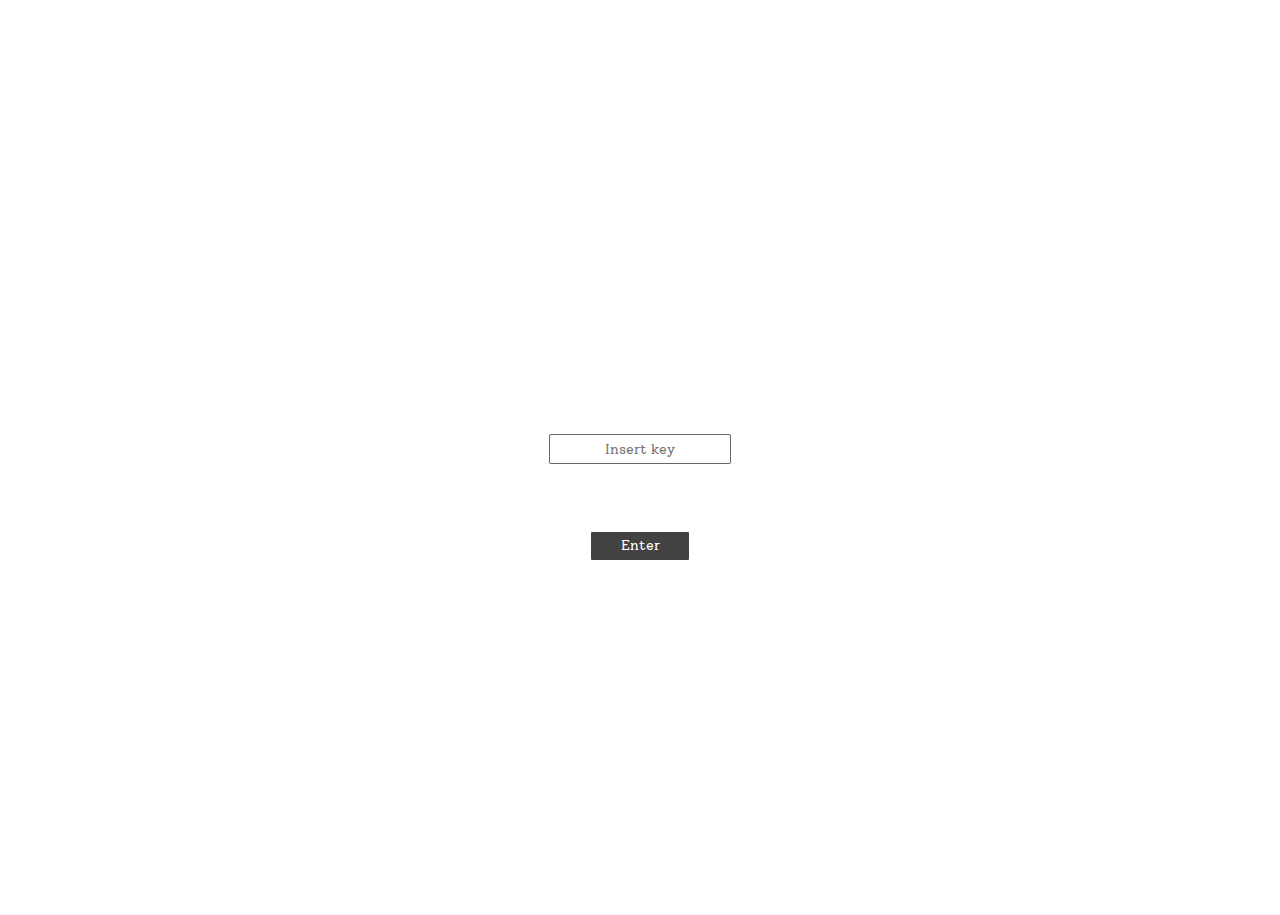
==== commit 1d81d9c1: "final g" ====
--- a/index.html
+++ b/index.html
@@ -7,11 +7,7 @@
     <style>
       @import url("https://fonts.googleapis.com/css?family=Comfortaa|Major+Mono+Display|Solway&display=swap");
     </style>
-    <link
-      rel="shortcut icon"
-      type="image/png"
-      href="img/ajaxIcon.png"
-    />
+    <link rel="shortcut icon" type="image/png" href="img/ajaxIcon.png" />
     <link rel="stylesheet" href="css/style.css" />
     <script
       src="https://code.jquery.com/jquery-3.4.1.min.js"
@@ -19,11 +15,12 @@
       crossorigin="anonymous"
     ></script>
     <script src="js/script.js"></script>
-    <title>AJAXBooks®</title>
+    <title>AJAXBooks® Database & Marketplace</title>
   </head>
   <body>
     <div class="login-container">
       <h1 class="title"><a href="index.html">AJAXBooks</a></h1>
+      <h3 class="sub-title">"Database & Marketplace"</h3>
       <input id="addKeyBox" type="text" placeholder="Insert key" />
       <button id="buttonGetKey">Do you need a key?</button>
       <button id="buttonLetMeIn">Enter</button>
@@ -52,8 +49,7 @@
     <div class="index-container">
       <div class="myCollection"><h2>• MY COLLECTION •</h2></div>
       <div class="no-books"></div>
-      <article class="articleBooks">
-      </article>
+      <article class="articleBooks"></article>
       <main>
         <div class="shop"><h2>• BOOKSTORE •</h2></div>
         <article>
--- a/css/style.css
+++ b/css/style.css
@@ -37,10 +37,55 @@
   color: #ffffff;
   padding: 3% 0 3% 0;
 }
+/* .editBook{
+  cursor: pointer;
+  height: 300px;
+    display: block;
+    -webkit-transform: rotate(-43deg);
+    transform: rotate(-43deg);
+    width: 150px;
+    position: relative;
+    left: -180px;
+    top: -10px;
+    line-height: 19px;
+  background: url(../img/ajax.svg);
+  background-position: center;
+  background-repeat: no-repeat;
+  background-size: cover;
+} */
+section.newBook {
+  max-height: 41vh;
+}
+.deleteBook{
+  font-family: "Major Mono Display", monospace;
+  font-size: 2em;
+  padding-bottom: 0em;
+  text-align: center;
+  cursor: pointer;
+  height: 100px;
+    display: block;
+    -webkit-transform: rotate(136deg);
+    transform: rotate(136deg);
+    width: 500px;
+    position: relative;
+    right: -220px;
+    top: 14px;
+    line-height: 19px;
+  background: url(../img/delete.svg);
+  background-position: top;
+  background-repeat: no-repeat;
+  background-size: cover;
+}
 .title a {
   font-weight: 900;
-  /*   margin-right: 1em;
-  margin-left: 1em; */
+}
+.sub-title{
+  font-family: "Solway", serif;
+  color: #ffffff;
+  font-size: .9em;
+  margin-bottom: 2em;
+  font-style: oblique;
+  font-weight: lighter;
 }
 .headerAddBook {
   display: none;
@@ -117,8 +162,6 @@
   border: 1px solid #303030bb;
   border-radius: 2px;
 }
-/* input[type="submit"] {
-} */
 .SearchTextbox {
   transition-duration: 0.2s;
   transition-timing-function: ease-in;
@@ -149,7 +192,6 @@
   background-repeat: no-repeat;
   background-position: center;
   background-size: cover;
-  /* margin: 3% 0 3% 0; */
 }
 .shop {
   font-family: "Solway", serif;
@@ -178,6 +220,7 @@
   margin: 2% 3% 2% 3%;
 }
 section {
+  overflow: hidden;
   display: flex;
   flex-direction: column;
   align-items: center;
@@ -336,18 +379,12 @@
   font-weight: 100;
   color: #ffffff;
   text-align: center;
-  margin-bottom: 1.5em;
+  margin-bottom: .5em;
   font-size: 2.5em;
 }
 #addKeyBox {
   font-size: 0.9em;
 }
-/* #loginContainer {
-  display: grid;
-  grid-template-columns: 1fr;
-  align-items: center;
-  justify-items: center;
-} */
 #overHeader {
   display: flex;
 }
@@ -360,12 +397,10 @@
   margin: 0em 5em 1em 5em;
   text-align: center;
   font-style: italic;
-  /* background: #303030; */
   background: transparent;
-  /* border-radius: 3px; */
-  color: #ffffff;
-}
-.h2Book{
+  color: #ffffff;
+}
+.h2Book {
   font-family: "Solway", serif;
   padding-top: 3em;
   margin: 0;
@@ -420,9 +455,7 @@
   line-height: 18px;
   padding: 0 1em 0.3em 1em;
   margin: 1em 5em 0em 5em;
-  /* background: #303030; */
   background: transparent;
-  /* border-radius: 3px; */
   border-bottom: 0.5px solid #ffffff;
   color: #ffffff;
 }
@@ -439,7 +472,6 @@
   font-size: 14px;
   border: none;
   background: transparent;
-  /*   border: 0.5px solid #ffffff; */
   border-radius: 2px;
   transition-duration: 0.1s;
   transition-timing-function: ease-in;
@@ -479,10 +511,8 @@
   outline: none;
   margin: 0.6em 0em 0.6em 0em;
   font-size: 14px;
-
   transition-duration: 0.2s;
   transition-timing-function: ease-in;
-
   background: #ffffff;
   border: 1px solid #303030bb;
   border-radius: 2px;
